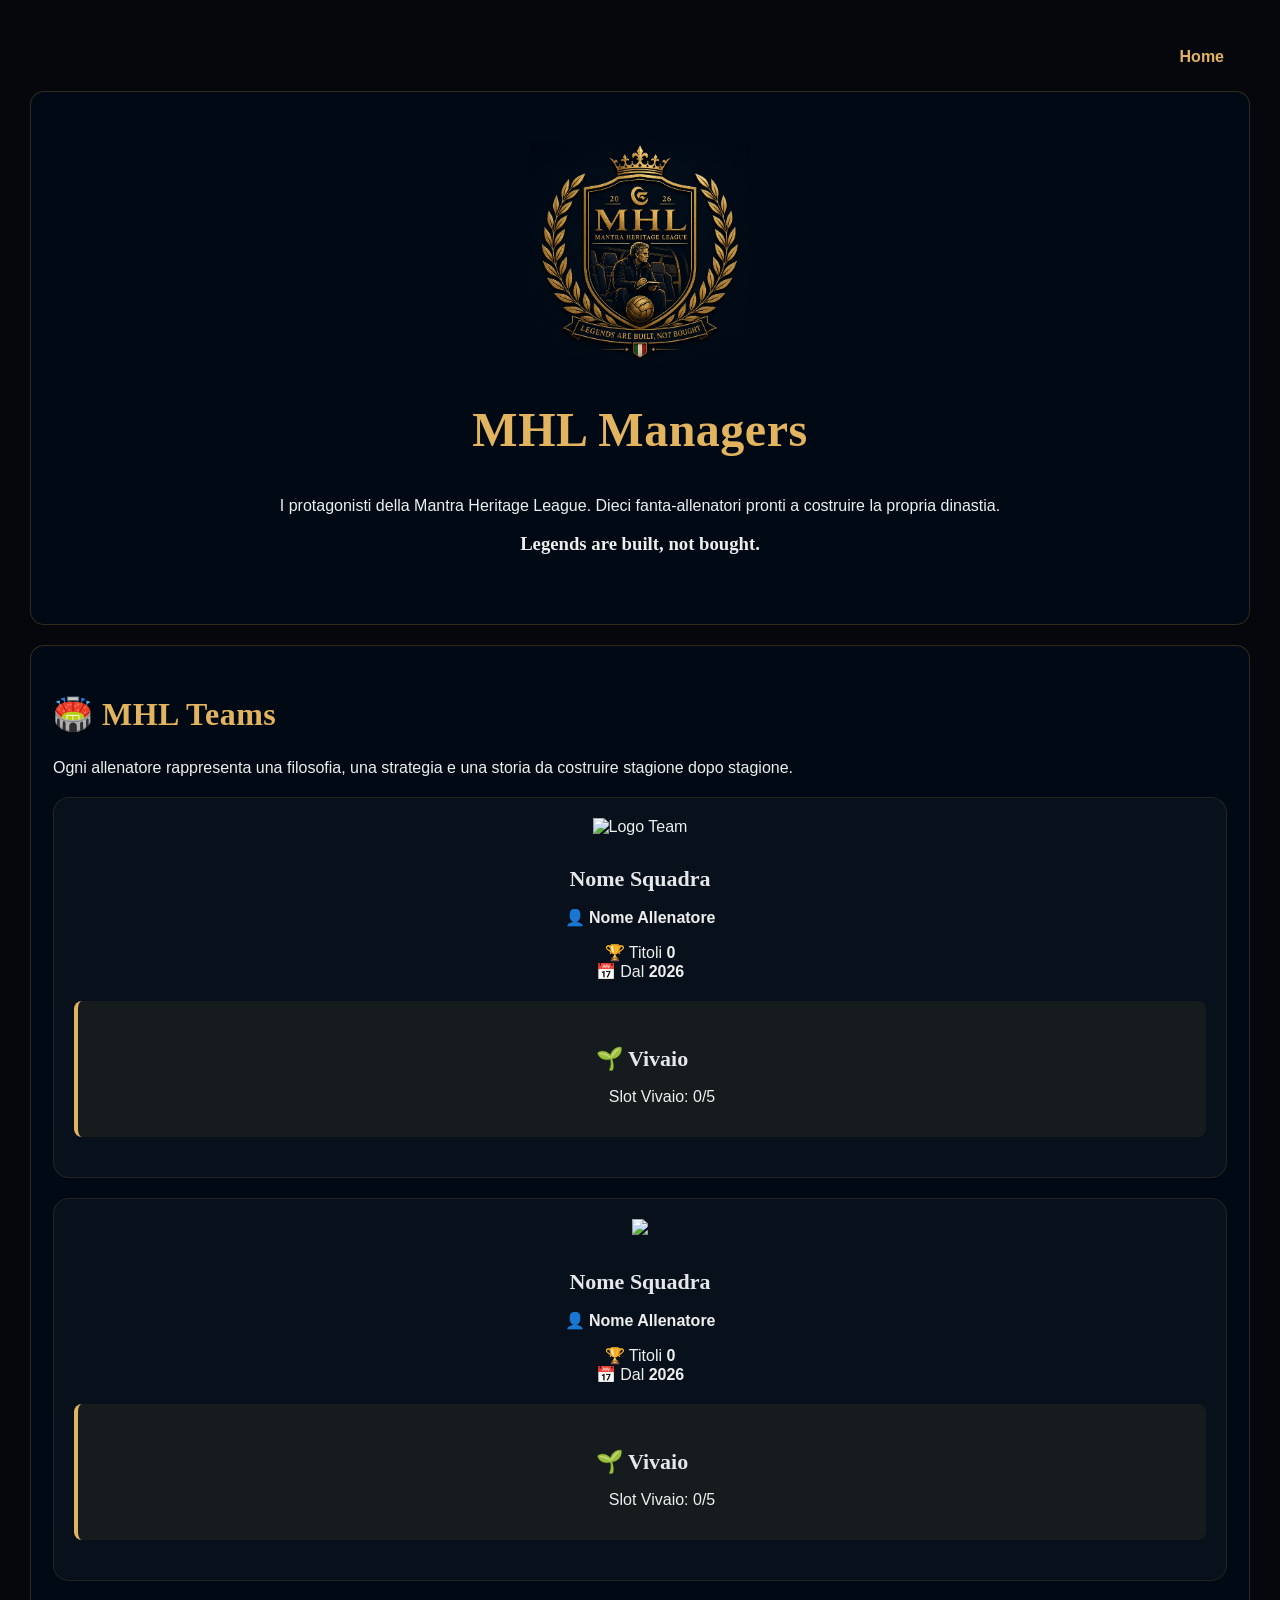
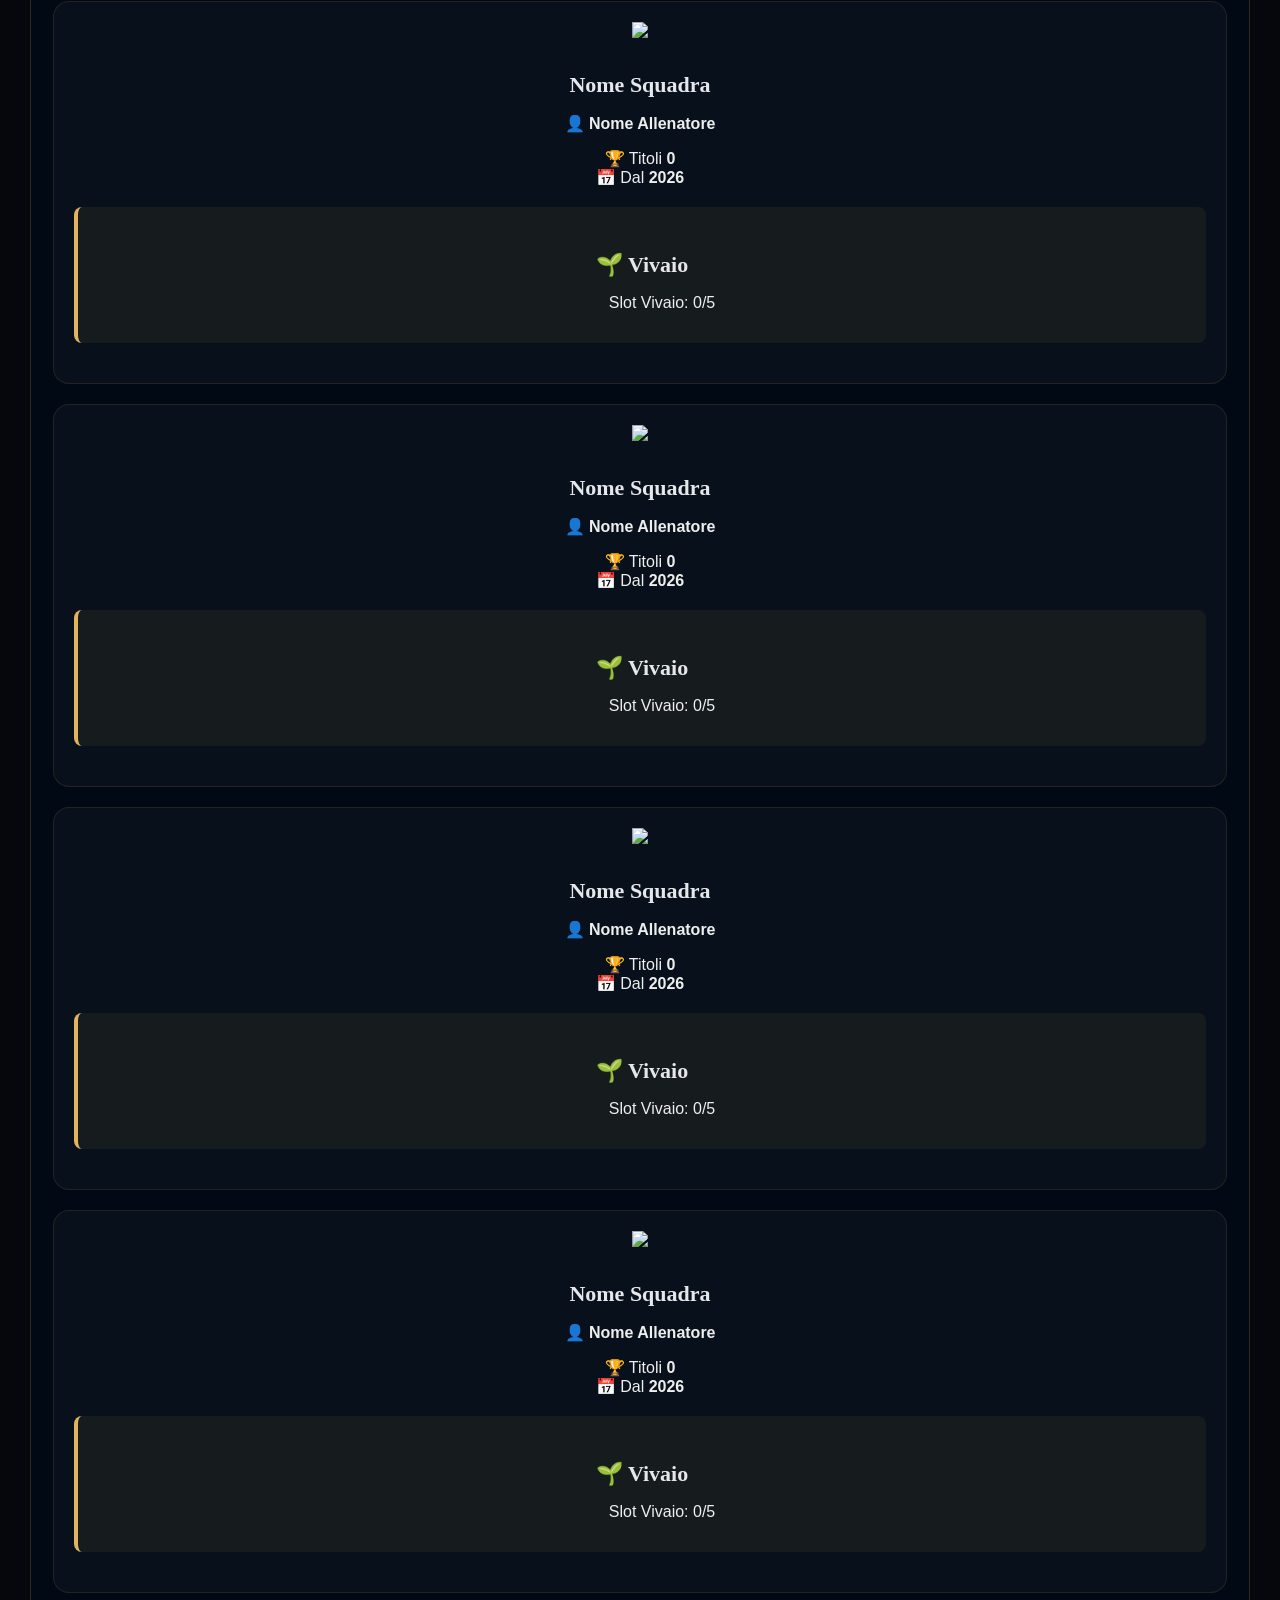
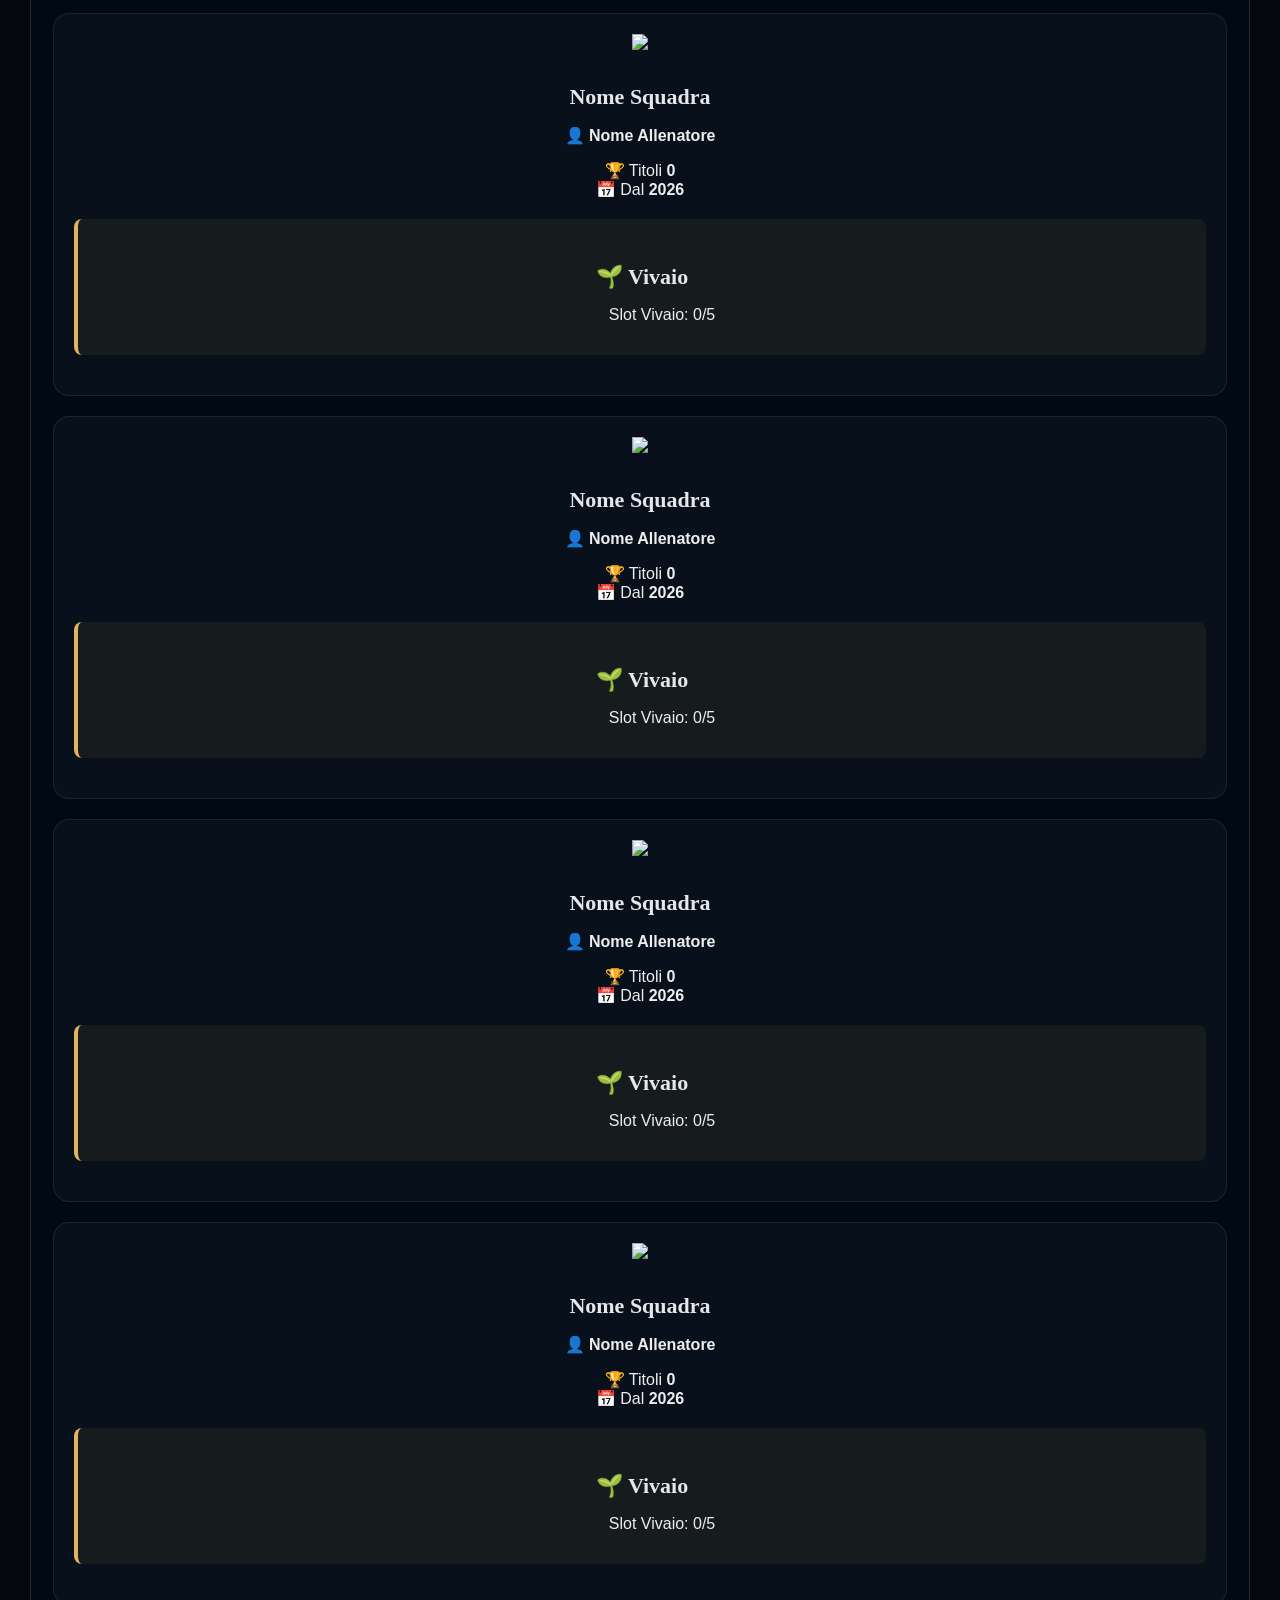
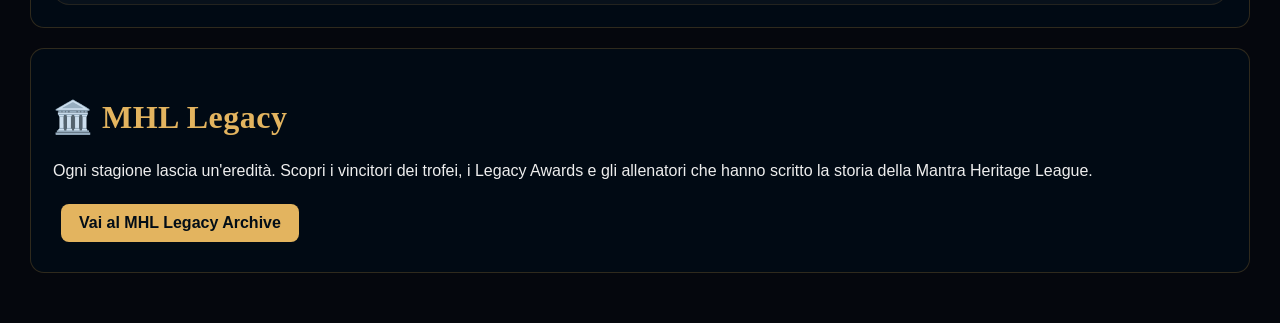
==== allenatori.html @ bc8fe1c8 "Init MHL Project" ====
<!doctype html>
<html>
<head>
    <meta charset="utf-8">
    <meta name="viewport" content="width=device-width,initial-scale=1">
    <link rel="stylesheet" href="css/style.css">
    <title>MHL - Allenatori</title>
</head>

<body>

<div class="wrap">
    <main class="main">

        <a class="btn home-btn" href="index.html">
            Home
        </a>
        <section class="hero">

            <div class="hero-logo">
                <img src="images/logo-main.png" alt="MHL Logo">
            </div>

            <h1>MHL Managers</h1>

            <p>
                I protagonisti della Mantra Heritage League.
                Dieci fanta-allenatori pronti a costruire la propria dinastia.
            </p>

            <h3>
                Legends are built, not bought.
            </h3>

        </section>



        <div class="card">

            <h2>🏟️ MHL Teams</h2>

            <p>
                Ogni allenatore rappresenta una filosofia,
                una strategia e una storia da costruire stagione dopo stagione.
            </p>


            <div class="managers-grid">



                <div class="manager-card">

                    <div class="manager-logo">
                        <img src="images/team-placeholder.png" alt="Logo Team">
                    </div>

                    <h3>Nome Squadra</h3>

                    <p>
                        👤 <strong>Nome Allenatore</strong>
                    </p>

                    <div class="manager-stats">

                        <div>
                            🏆 Titoli
                            <strong>0</strong>
                        </div>

                        <div>
                            📅 Dal
                            <strong>2026</strong>
                        </div>

                    </div>

                    <div class="vivaio-box">

                        <h3>🌱 Vivaio</h3>

                        <ul class="vivaio-list">
                            <p class="vivaio-status">
                                Slot Vivaio: 0/5
                            </p>
                        </ul>

                    </div>
                </div>


                <div class="manager-card">

                    <div class="manager-logo">
                        <img src="images/team-placeholder.png">
                    </div>

                    <h3>Nome Squadra</h3>

                    <p>
                        👤 <strong>Nome Allenatore</strong>
                    </p>

                    <div class="manager-stats">

                        <div>
                            🏆 Titoli
                            <strong>0</strong>
                        </div>

                        <div>
                            📅 Dal
                            <strong>2026</strong>
                        </div>

                    </div>

                    <div class="vivaio-box">

                        <h3>🌱 Vivaio</h3>

                        <ul class="vivaio-list">
                            <p class="vivaio-status">
                                Slot Vivaio: 0/5
                            </p>
                        </ul>

                    </div>
                </div>

                <div class="manager-card">

                    <div class="manager-logo">
                        <img src="images/team-placeholder.png">
                    </div>

                    <h3>Nome Squadra</h3>

                    <p>
                        👤 <strong>Nome Allenatore</strong>
                    </p>

                    <div class="manager-stats">

                        <div>
                            🏆 Titoli
                            <strong>0</strong>
                        </div>

                        <div>
                            📅 Dal
                            <strong>2026</strong>
                        </div>

                    </div>

                    <div class="vivaio-box">

                        <h3>🌱 Vivaio</h3>

                        <ul class="vivaio-list">
                            <p class="vivaio-status">
                                Slot Vivaio: 0/5
                            </p>
                        </ul>

                    </div>
                </div>

                <div class="manager-card">

                    <div class="manager-logo">
                        <img src="images/team-placeholder.png">
                    </div>

                    <h3>Nome Squadra</h3>

                    <p>
                        👤 <strong>Nome Allenatore</strong>
                    </p>

                    <div class="manager-stats">

                        <div>
                            🏆 Titoli
                            <strong>0</strong>
                        </div>

                        <div>
                            📅 Dal
                            <strong>2026</strong>
                        </div>

                    </div>

                    <div class="vivaio-box">

                        <h3>🌱 Vivaio</h3>

                        <ul class="vivaio-list">
                            <p class="vivaio-status">
                                Slot Vivaio: 0/5
                            </p>
                        </ul>

                    </div>
                </div>

                <div class="manager-card">

                    <div class="manager-logo">
                        <img src="images/team-placeholder.png">
                    </div>

                    <h3>Nome Squadra</h3>

                    <p>
                        👤 <strong>Nome Allenatore</strong>
                    </p>

                    <div class="manager-stats">

                        <div>
                            🏆 Titoli
                            <strong>0</strong>
                        </div>

                        <div>
                            📅 Dal
                            <strong>2026</strong>
                        </div>

                    </div>

                    <div class="vivaio-box">

                        <h3>🌱 Vivaio</h3>

                        <ul class="vivaio-list">
                            <p class="vivaio-status">
                                Slot Vivaio: 0/5
                            </p>
                        </ul>

                    </div>
                </div>

                <div class="manager-card">

                    <div class="manager-logo">
                        <img src="images/team-placeholder.png">
                    </div>

                    <h3>Nome Squadra</h3>

                    <p>
                        👤 <strong>Nome Allenatore</strong>
                    </p>

                    <div class="manager-stats">

                        <div>
                            🏆 Titoli
                            <strong>0</strong>
                        </div>

                        <div>
                            📅 Dal
                            <strong>2026</strong>
                        </div>

                    </div>

                    <div class="vivaio-box">

                        <h3>🌱 Vivaio</h3>

                        <ul class="vivaio-list">
                            <p class="vivaio-status">
                                Slot Vivaio: 0/5
                            </p>
                        </ul>

                    </div>
                </div>

                <div class="manager-card">

                    <div class="manager-logo">
                        <img src="images/team-placeholder.png">
                    </div>

                    <h3>Nome Squadra</h3>

                    <p>
                        👤 <strong>Nome Allenatore</strong>
                    </p>

                    <div class="manager-stats">

                        <div>
                            🏆 Titoli
                            <strong>0</strong>
                        </div>

                        <div>
                            📅 Dal
                            <strong>2026</strong>
                        </div>

                    </div>

                    <div class="vivaio-box">

                        <h3>🌱 Vivaio</h3>

                        <ul class="vivaio-list">
                            <p class="vivaio-status">
                                Slot Vivaio: 0/5
                            </p>
                        </ul>

                    </div>
                </div>

                <div class="manager-card">

                    <div class="manager-logo">
                        <img src="images/team-placeholder.png">
                    </div>

                    <h3>Nome Squadra</h3>

                    <p>
                        👤 <strong>Nome Allenatore</strong>
                    </p>

                    <div class="manager-stats">

                        <div>
                            🏆 Titoli
                            <strong>0</strong>
                        </div>

                        <div>
                            📅 Dal
                            <strong>2026</strong>
                        </div>

                    </div>

                    <div class="vivaio-box">

                        <h3>🌱 Vivaio</h3>

                        <ul class="vivaio-list">
                            <p class="vivaio-status">
                                Slot Vivaio: 0/5
                            </p>
                        </ul>

                    </div>
                </div>

                <div class="manager-card">

                    <div class="manager-logo">
                        <img src="images/team-placeholder.png">
                    </div>

                    <h3>Nome Squadra</h3>

                    <p>
                        👤 <strong>Nome Allenatore</strong>
                    </p>

                    <div class="manager-stats">

                        <div>
                            🏆 Titoli
                            <strong>0</strong>
                        </div>

                        <div>
                            📅 Dal
                            <strong>2026</strong>
                        </div>

                    </div>

                    <div class="vivaio-box">

                        <h3>🌱 Vivaio</h3>

                        <ul class="vivaio-list">
                            <p class="vivaio-status">
                                Slot Vivaio: 0/5
                            </p>
                        </ul>

                    </div>
                </div>

                <div class="manager-card">

                    <div class="manager-logo">
                        <img src="images/team-placeholder.png">
                    </div>

                    <h3>Nome Squadra</h3>

                    <p>
                        👤 <strong>Nome Allenatore</strong>
                    </p>

                    <div class="manager-stats">

                        <div>
                            🏆 Titoli
                            <strong>0</strong>
                        </div>

                        <div>
                            📅 Dal
                            <strong>2026</strong>
                        </div>

                    </div>

                    <div class="vivaio-box">

                        <h3>🌱 Vivaio</h3>

                        <ul class="vivaio-list">
                            <p class="vivaio-status">
                                Slot Vivaio: 0/5
                            </p>
                        </ul>

                    </div>

                </div>



            </div>

        </div>




        <div class="card legacy-link-card">

            <h2>🏛️ MHL Legacy</h2>

            <p>
                Ogni stagione lascia un'eredità.
                Scopri i vincitori dei trofei, i Legacy Awards e gli allenatori
                che hanno scritto la storia della Mantra Heritage League.
            </p>

            <a class="btn" href="mhl-legacy-archive.html">
                Vai al MHL Legacy Archive
            </a>

        </div>



    </main>

</div>

</body>
</html>
---- css/style.css ----
:root {

    --mhl-bg: #05070d;

    --mhl-card: #010a14;

    --mhl-card-light: #071624;

    --mhl-gold: #e3b45f;

    --mhl-gold-light: #d4af37;

    --mhl-text: #eeeeee;

    --mhl-muted: #bdbdbd;

    --mhl-border: rgba(184,136,57,0.25);

}


/* ============================= */
/* BASE */
/* ============================= */


body {

    margin:0;

    background:var(--mhl-bg);

    color:var(--mhl-text);

    font-family:'Inter', Arial, sans-serif;

}



h1,
h2 {

    font-family:'Playfair Display', serif;

    color:var(--mhl-gold);

    letter-spacing:.5px;

}


h1 {

    font-size:3rem;

}


h2 {

    font-size:2rem;

}


h3 {

    font-family:'Playfair Display', serif;

}



a {

    color:inherit;

}

.claim {

    font-family:'Playfair Display', serif;

    font-style:italic;

    color:var(--mhl-gold);

    letter-spacing:1px;

}


/* ============================= */
/* HEADER / LOGO */
/* ============================= */


header {

    padding:20px;

    background:var(--mhl-card);

    border-bottom:3px solid var(--mhl-gold);

    display:flex;

    justify-content:center;

}



.logo img {

    width:220px;

    height:220px;

    object-fit:contain;

}



/* ============================= */
/* LAYOUT */
/* ============================= */


.wrap {

    display:flex;

}



.main {

    flex:1;

    padding:30px;

}



/* ============================= */
/* CARD */
/* ============================= */


.card {

    background:var(--mhl-card);

    border:1px solid var(--mhl-border);

    border-radius:14px;

    padding:22px;

    margin-bottom:20px;

}



.card h3 {

    margin-top:30px;

    margin-bottom:15px;

    color:#e5e7eb;

    font-size:22px;

}



/* ============================= */
/* HERO */
/* ============================= */


.hero {

    padding:50px 20px;

    text-align:center;

    background: var(--mhl-card);

    border-radius:14px;

    margin-bottom:20px;

    border:1px solid var(--mhl-border);

}



.hero-logo {

    display:flex;

    justify-content:center;

    margin-bottom:20px;

}



.hero-logo img {

    width:220px;

    height:220px;

    object-fit:contain;

}



/* ============================= */
/* BOTTONI */
/* ============================= */


.btn {

    display:inline-block;

    margin:8px;

    padding:10px 18px;

    background:var(--mhl-gold);

    color:#020d17;

    text-decoration:none;

    border-radius:8px;

    font-weight:bold;

}



.btn:hover {

    opacity:.85;

}



/* ============================= */
/* MINI BUTTON */
/* ============================= */


.mini-btn {

    display:inline-block;

    margin-top:10px;

    padding:6px 12px;

    border-radius:8px;

    font-size:13px;

    text-decoration:none;

    font-weight:bold;

    background:rgba(184,136,57,.15);

    color:var(--mhl-gold);

    border:1px solid rgba(184,136,57,.4);

}



.mini-btn:hover {

    background:rgba(184,136,57,.3);

}



/* ============================= */
/* FORMAT GRID */
/* ============================= */


.format-grid {

    display:grid;

    grid-template-columns:
    repeat(auto-fit,minmax(230px,1fr));

    gap:15px;

}



.format-item {

    display:flex;

    align-items:center;

    gap:15px;

    padding:15px;

    background:rgba(255,255,255,.03);

    border-radius:12px;

    border:1px solid rgba(184,136,57,.15);

}



.format-icon {

    font-size:32px;

    width:45px;

    text-align:center;

}



.format-item h3 {

    margin:0 0 5px;

    font-size:15px;

}



.format-item p {

    margin:0;

    font-weight:bold;

}



.format-item.legacy {

    grid-column:span 2;

    background:rgba(184,136,57,.08);

    border-color:rgba(184,136,57,.4);

}



@media(max-width:600px){

    .format-item.legacy{

        grid-column:span 1;

    }

}



/* ============================= */
/* TABLE */
/* ============================= */


.table {

    width:100%;

    border-collapse:collapse;

    margin-top:20px;

}



.table th {

    background:var(--mhl-gold);

    color:#020d17;

    padding:14px;

}



.table td {

    padding:14px;

    border-bottom:1px solid #23313d;

    text-align:center;

}



.table tr:hover {

    background:#071624;

}



/* ============================= */
/* BADGE */
/* ============================= */


.badge-new {

    background:var(--mhl-gold);

    color:#020d17;

    font-size:.75rem;

    font-weight:bold;

    padding:5px 12px;

    border-radius:20px;

    letter-spacing:1px;

}



.feature-card {

    position:relative;

}



.feature-card .badge-new {

    position:absolute;

    top:15px;

    right:15px;

}



/* ============================= */
/* LEGACY / AWARDS */
/* ============================= */


.award-card,
.manager-card,
.history-card {

    background:rgba(255,255,255,.03);

    border-radius:16px;

    padding:20px;

    text-align:center;

    border:1px solid rgba(184,136,57,.15);

    margin-top: 20px;

}



.award-credit {

    margin-top:15px;

    padding:10px;

    border-radius:10px;

    font-weight:bold;

    background:rgba(184,136,57,.15);

    color:var(--mhl-gold);

}



/* ============================= */
/* REGOLE */
/* ============================= */


.reg-links {

    display:flex;

    flex-direction:column;

    gap:10px;

    margin-bottom:25px;

}



.reg-links a {

    color:#e0e0e0;

    text-decoration:none;

    font-weight:600;

}



.reg-links a:hover {

    color:var(--mhl-gold);

}



/* Sottosezioni */


.sub-links {

    margin-left:25px;

    padding-left:15px;

    border-left:2px solid var(--mhl-gold);

    display:flex;

    flex-direction:column;

    gap:8px;

}



.sub-links a {

    color:var(--mhl-muted);

    font-size:.95rem;

}



/* ============================= */
/* BOX EVIDENZA */
/* ============================= */


.rule-highlight,
.fund-box,
.vivaio-box {

    background:rgba(184,136,57,.08);

    border-left:4px solid var(--mhl-gold);

    padding:15px;

    border-radius:8px;

    margin:20px 0;

}



/* ============================= */
/* MENU VAI ALLA SEZIONE */
/* ============================= */


.section-selector {

    position:sticky;

    top:0;

    z-index:1000;

    width:100%;

    padding:15px 0;

    margin-bottom:20px;

}



.section-selector select {

    width:100%;

    height:48px;

    padding:0 45px 0 18px;

    border-radius:14px;

    border:1px solid rgba(184,136,57,.5);

    background:linear-gradient(
            135deg,
            #020d17,
            #071624
    );

    color:var(--mhl-gold);

    font-size:1rem;

    font-weight:700;

    appearance:none;

    cursor:pointer;

}



.section-selector::after {

    position:absolute;

    right:18px;

    top:50%;

    transform:translateY(-50%);

    color:var(--mhl-gold);

    font-size:1.3rem;

    pointer-events:none;

}



.section-selector select:focus {

    outline:none;

    border-color:var(--mhl-gold);

    box-shadow:0 0 10px rgba(184,136,57,.25);

}



.section-selector option {

    background:#020d17;

    color:white;

}



/* ============================= */
/* MOBILE */
/* ============================= */


@media(max-width:600px){


    .main {

        padding:15px;

    }


    .logo img {

        width:160px;

        height:160px;

    }


}

.home-btn {
    display:flex;
    justify-content:flex-end;
    margin-bottom:15px;
    background: none;
    color:var(--mhl-gold);
}
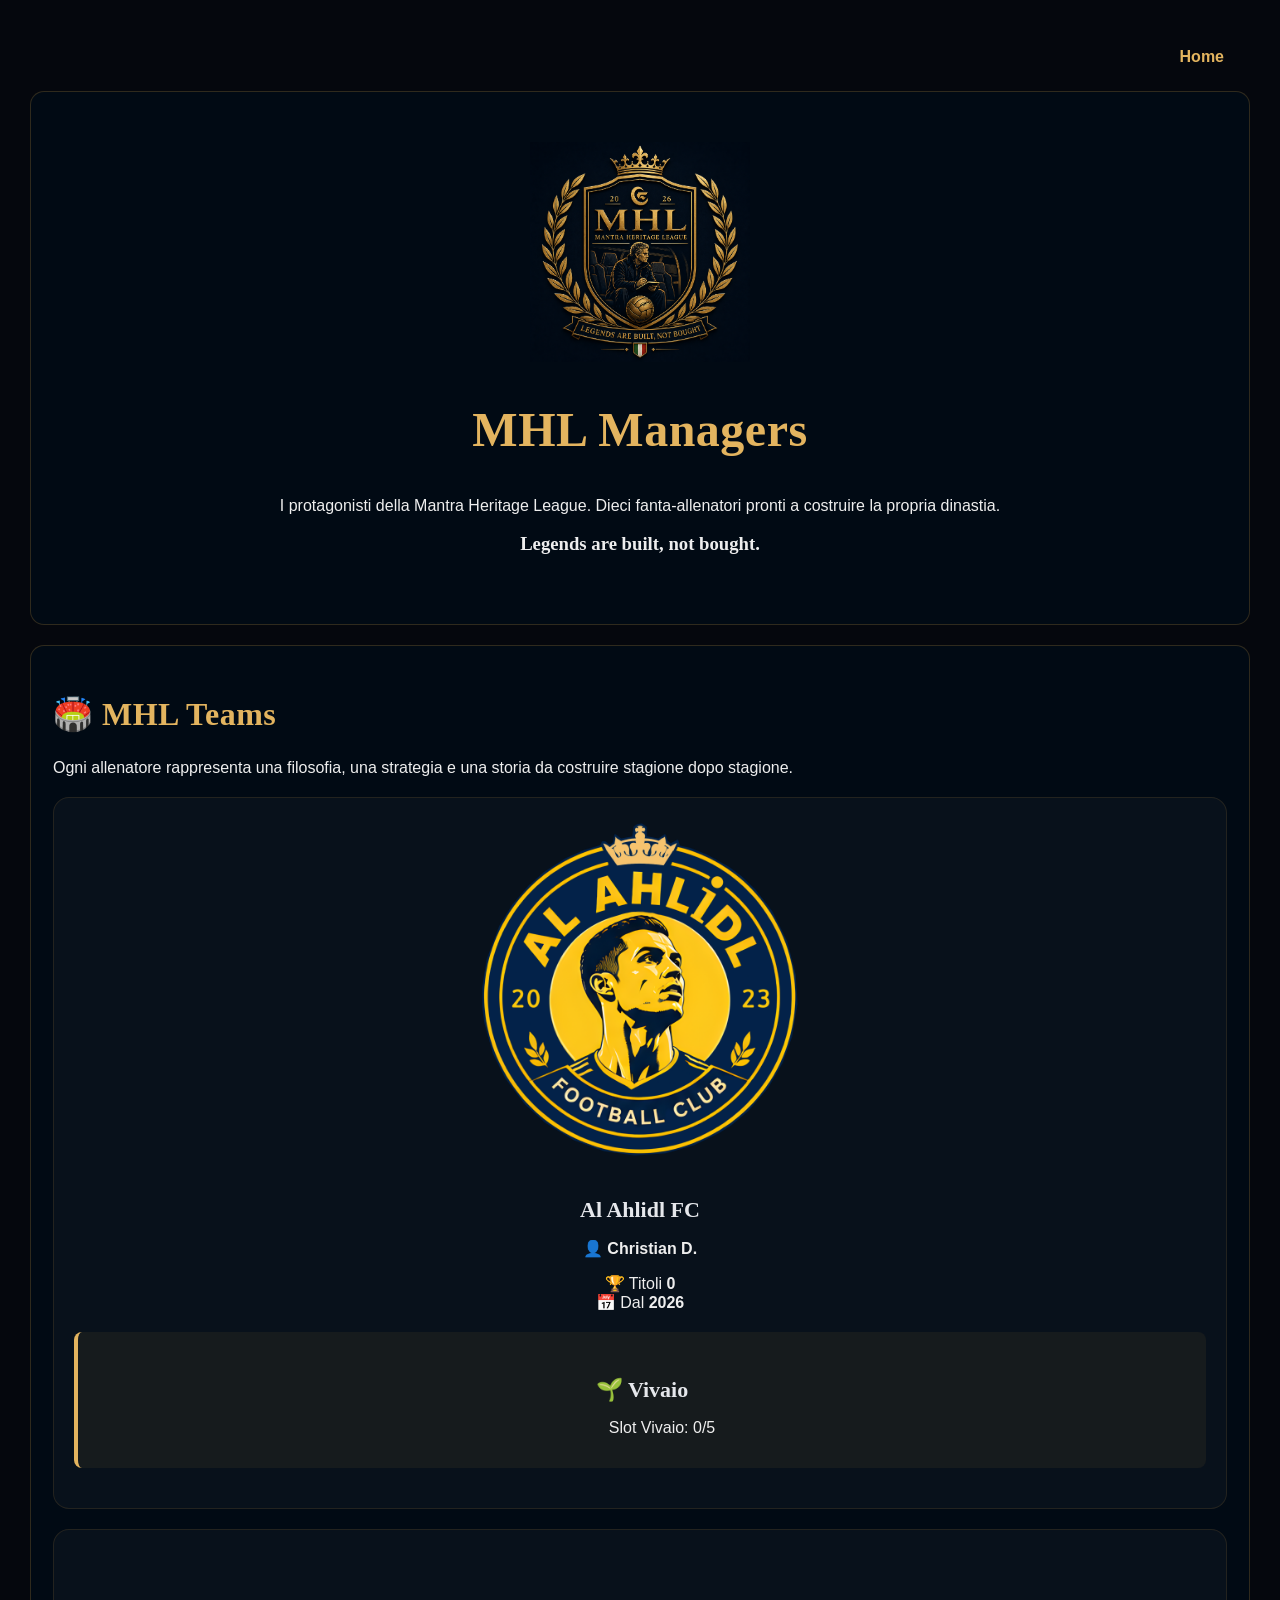
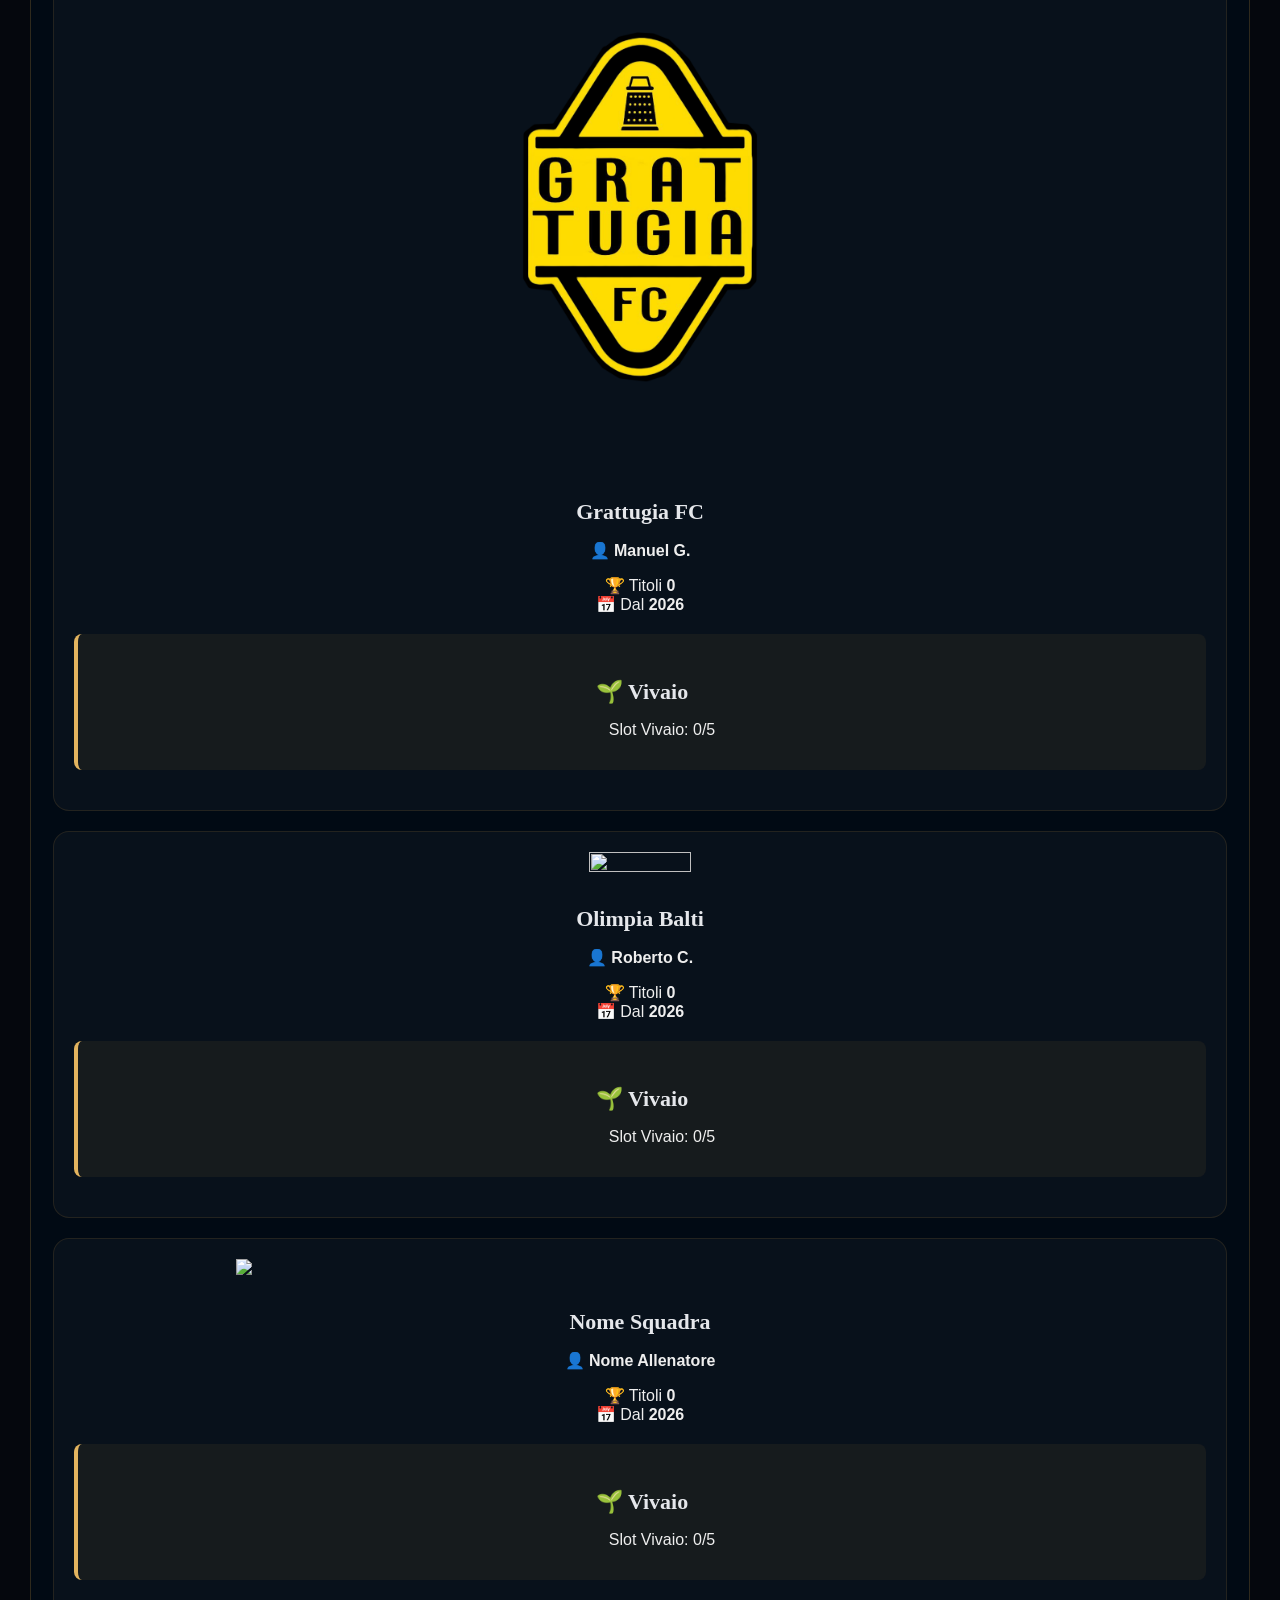
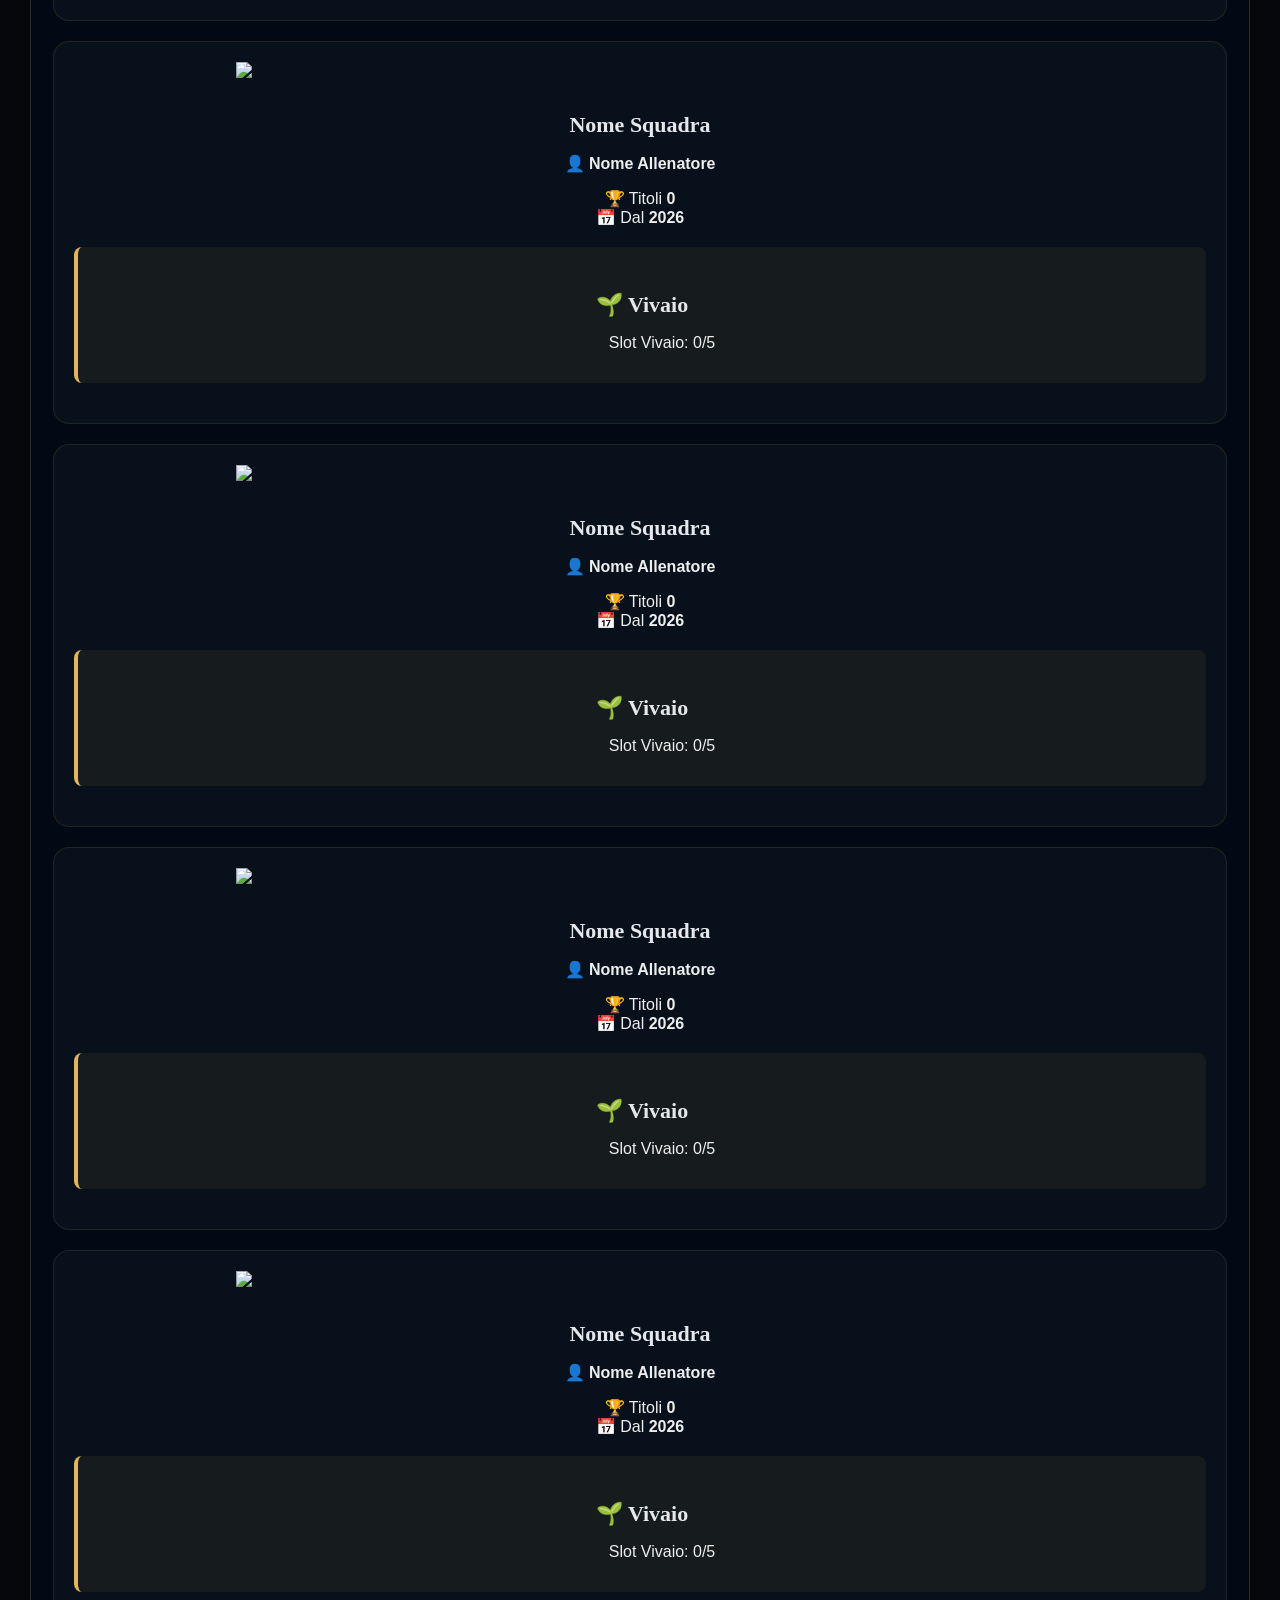
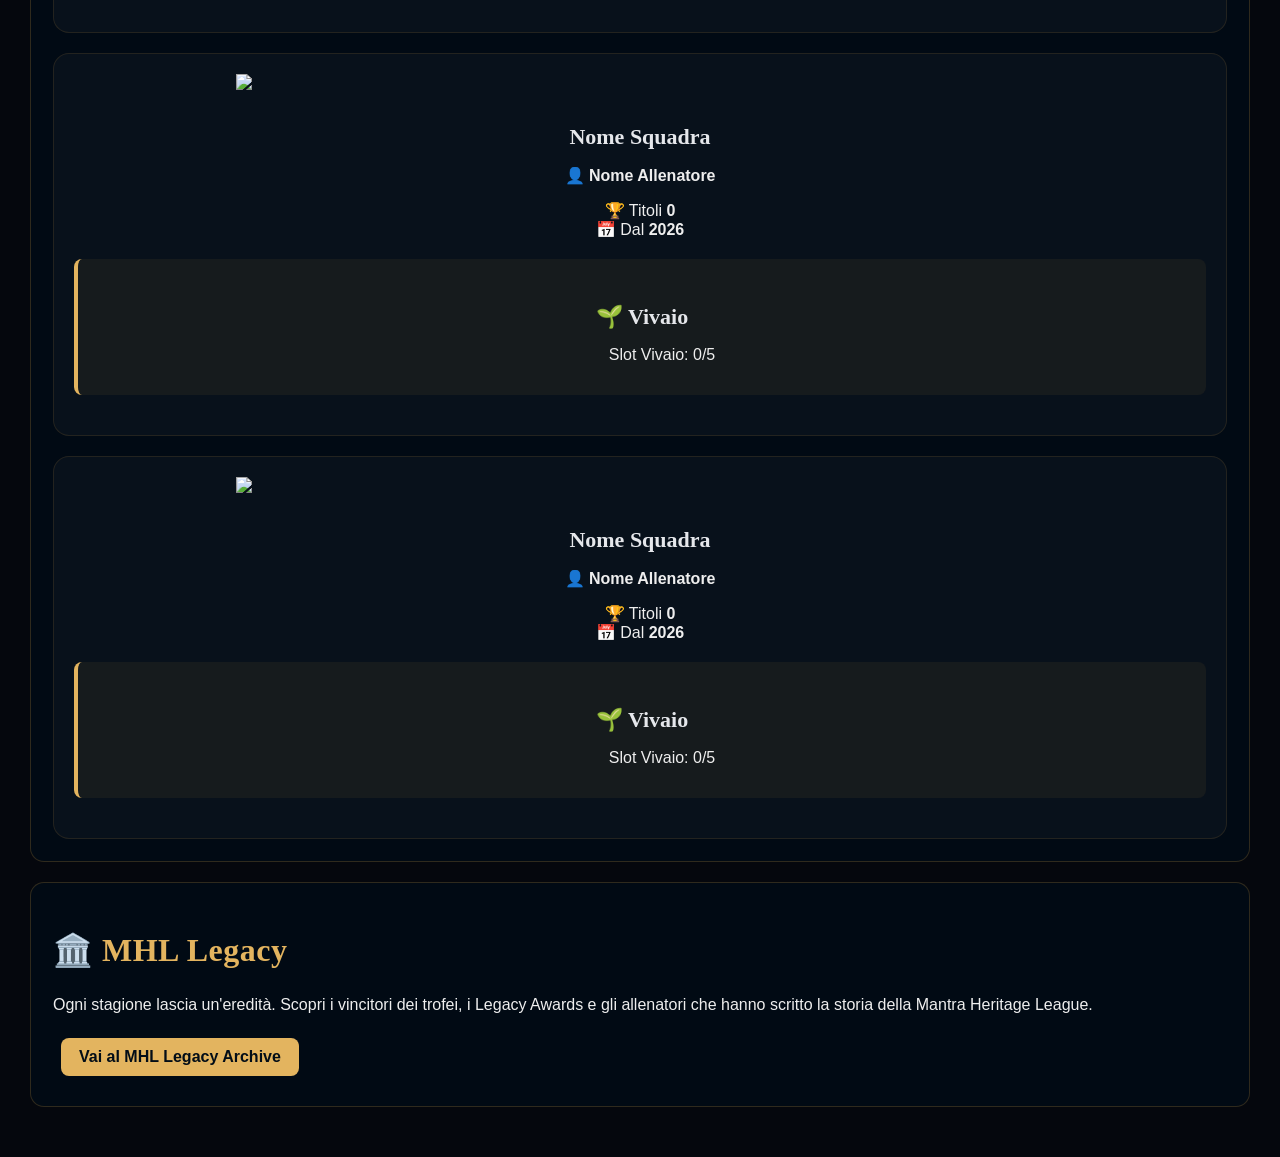
==== commit d5a3e01b: "Regolamento updated" ====
--- a/allenatori.html
+++ b/allenatori.html
@@ -52,93 +52,93 @@
 
                 <div class="manager-card">
 
-                    <div class="manager-logo">
-                        <img src="images/team-placeholder.png" alt="Logo Team">
-                    </div>
-
-                    <h3>Nome Squadra</h3>
-
-                    <p>
-                        👤 <strong>Nome Allenatore</strong>
-                    </p>
-
-                    <div class="manager-stats">
-
-                        <div>
-                            🏆 Titoli
-                            <strong>0</strong>
-                        </div>
-
-                        <div>
-                            📅 Dal
-                            <strong>2026</strong>
-                        </div>
-
-                    </div>
-
-                    <div class="vivaio-box">
-
-                        <h3>🌱 Vivaio</h3>
-
-                        <ul class="vivaio-list">
-                            <p class="vivaio-status">
-                                Slot Vivaio: 0/5
-                            </p>
-                        </ul>
-
-                    </div>
-                </div>
-
-
-                <div class="manager-card">
-
-                    <div class="manager-logo">
-                        <img src="images/team-placeholder.png">
-                    </div>
-
-                    <h3>Nome Squadra</h3>
-
-                    <p>
-                        👤 <strong>Nome Allenatore</strong>
-                    </p>
-
-                    <div class="manager-stats">
-
-                        <div>
-                            🏆 Titoli
-                            <strong>0</strong>
-                        </div>
-
-                        <div>
-                            📅 Dal
-                            <strong>2026</strong>
-                        </div>
-
-                    </div>
-
-                    <div class="vivaio-box">
-
-                        <h3>🌱 Vivaio</h3>
-
-                        <ul class="vivaio-list">
-                            <p class="vivaio-status">
-                                Slot Vivaio: 0/5
-                            </p>
-                        </ul>
-
-                    </div>
-                </div>
-
-                <div class="manager-card">
-
-                    <div class="manager-logo">
-                        <img src="images/team-placeholder.png">
-                    </div>
-
-                    <h3>Nome Squadra</h3>
-
-                    <p>
-                        👤 <strong>Nome Allenatore</strong>
+                    <div >
+                        <img class="manager-logo" src="images/al-ahlidl.png" alt="Logo Team">
+                    </div>
+
+                    <h3>Al Ahlidl FC</h3>
+
+                    <p>
+                        👤 <strong>Christian D.</strong>
+                    </p>
+
+                    <div class="manager-stats">
+
+                        <div>
+                            🏆 Titoli
+                            <strong>0</strong>
+                        </div>
+
+                        <div>
+                            📅 Dal
+                            <strong>2026</strong>
+                        </div>
+
+                    </div>
+
+                    <div class="vivaio-box">
+
+                        <h3>🌱 Vivaio</h3>
+
+                        <ul class="vivaio-list">
+                            <p class="vivaio-status">
+                                Slot Vivaio: 0/5
+                            </p>
+                        </ul>
+
+                    </div>
+                </div>
+
+
+                <div class="manager-card">
+
+                    <div>
+                        <img class="manager-logo" src="images/grattugia.png">
+                    </div>
+
+                    <h3>Grattugia FC</h3>
+
+                    <p>
+                        👤 <strong>Manuel G.</strong>
+                    </p>
+
+                    <div class="manager-stats">
+
+                        <div>
+                            🏆 Titoli
+                            <strong>0</strong>
+                        </div>
+
+                        <div>
+                            📅 Dal
+                            <strong>2026</strong>
+                        </div>
+
+                    </div>
+
+                    <div class="vivaio-box">
+
+                        <h3>🌱 Vivaio</h3>
+
+                        <ul class="vivaio-list">
+                            <p class="vivaio-status">
+                                Slot Vivaio: 0/5
+                            </p>
+                        </ul>
+
+                    </div>
+                </div>
+
+                <div class="manager-card">
+
+                    <div>
+                        <img class="manager-logo" src="images/team-placeholder.png">
+                    </div>
+
+                    <h3>Olimpia Balti</h3>
+
+                    <p>
+                        👤 <strong>Roberto C.</strong>
                     </p>
 
                     <div class="manager-stats">
--- a/css/style.css
+++ b/css/style.css
@@ -514,6 +514,15 @@
 
 }
 
+.manager-logo {
+    width: 30%;
+    height: 30%;
+}
+
+.award-logo {
+    width: 40%;
+    height: 40%;
+}
 
 
 .award-credit {
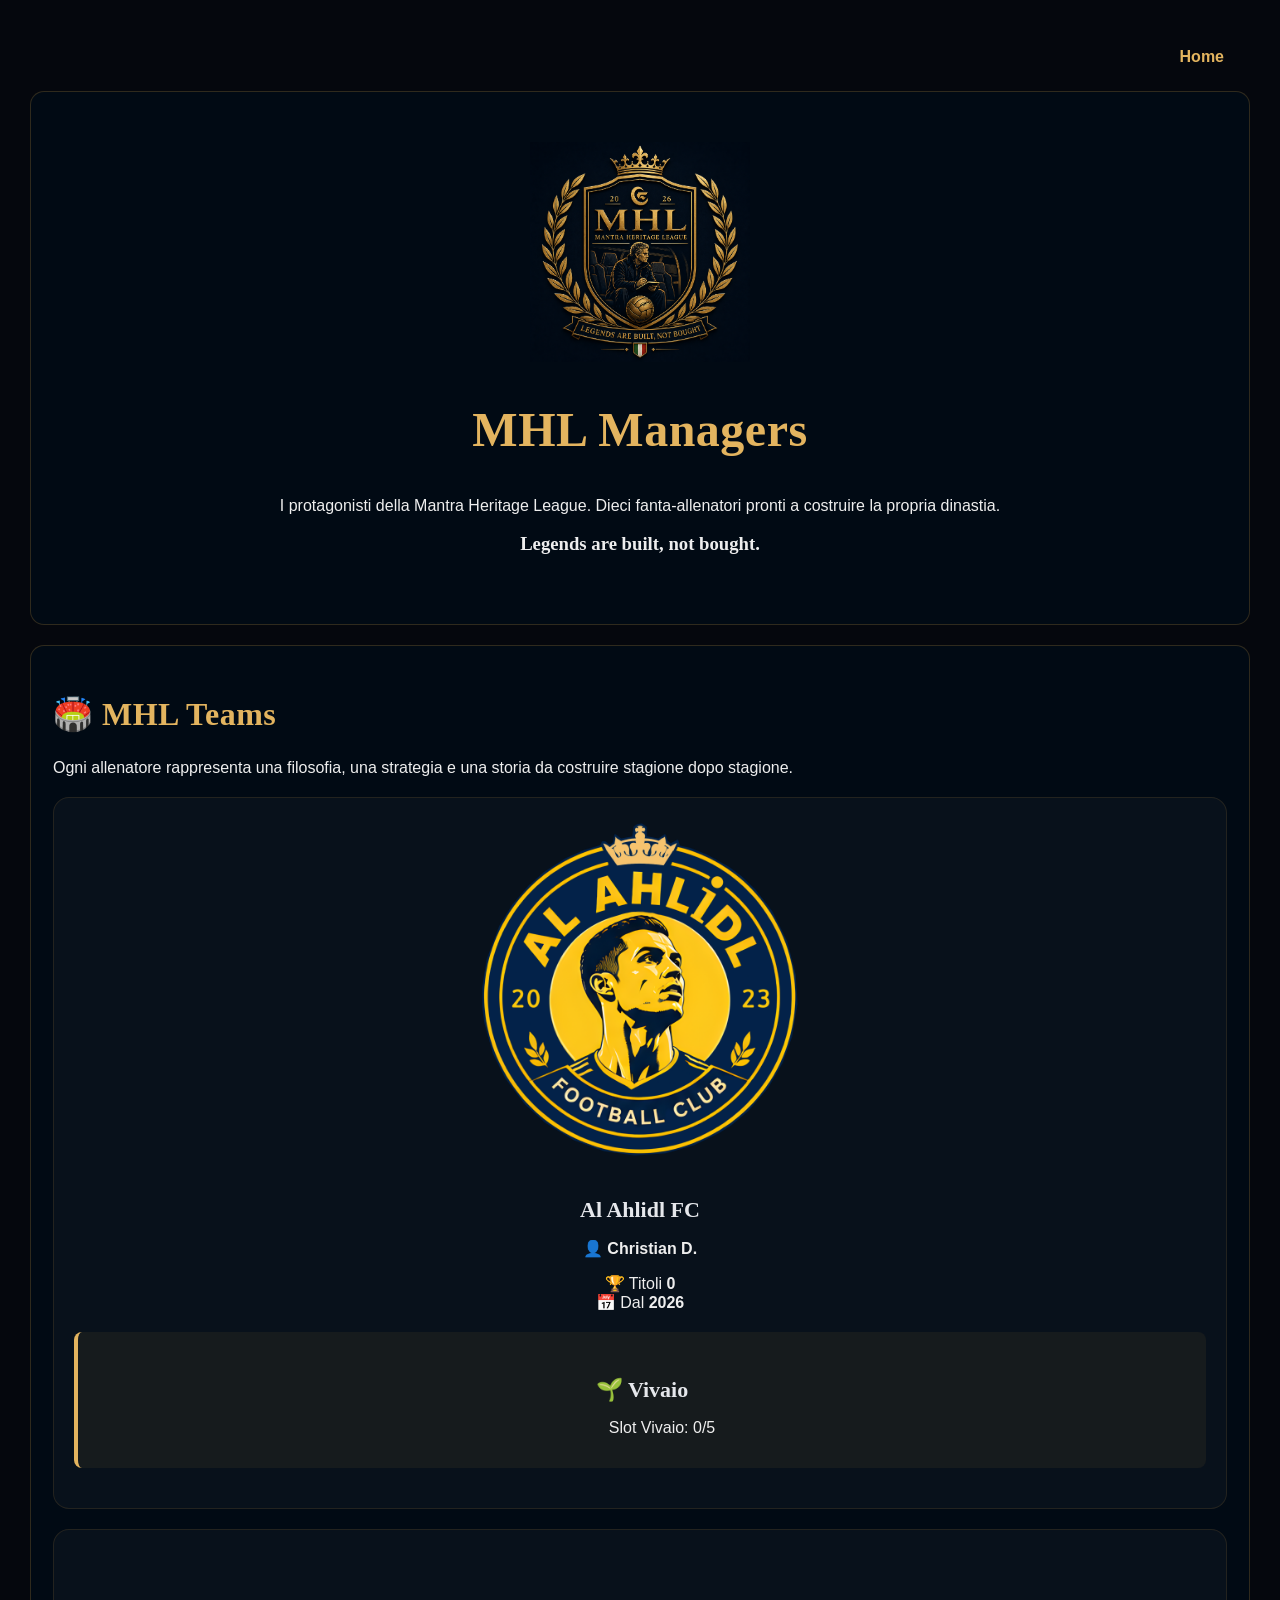
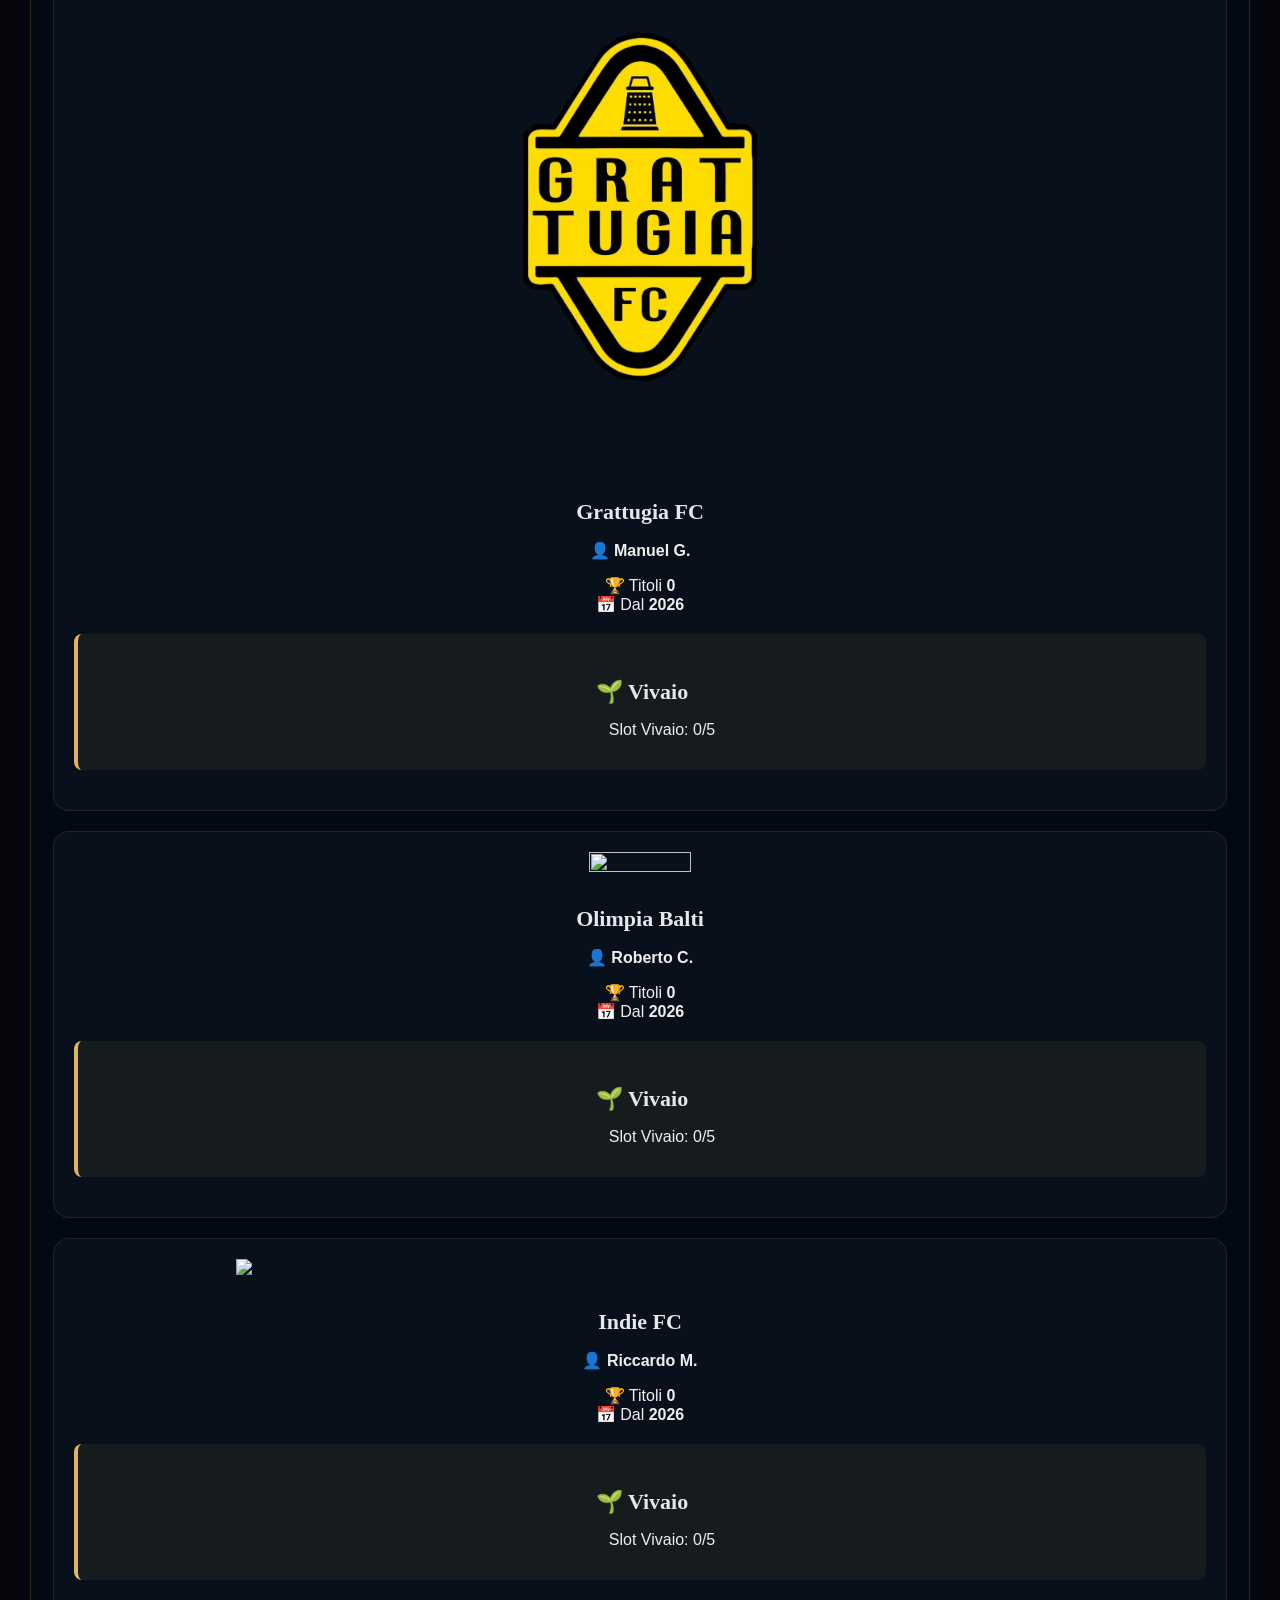
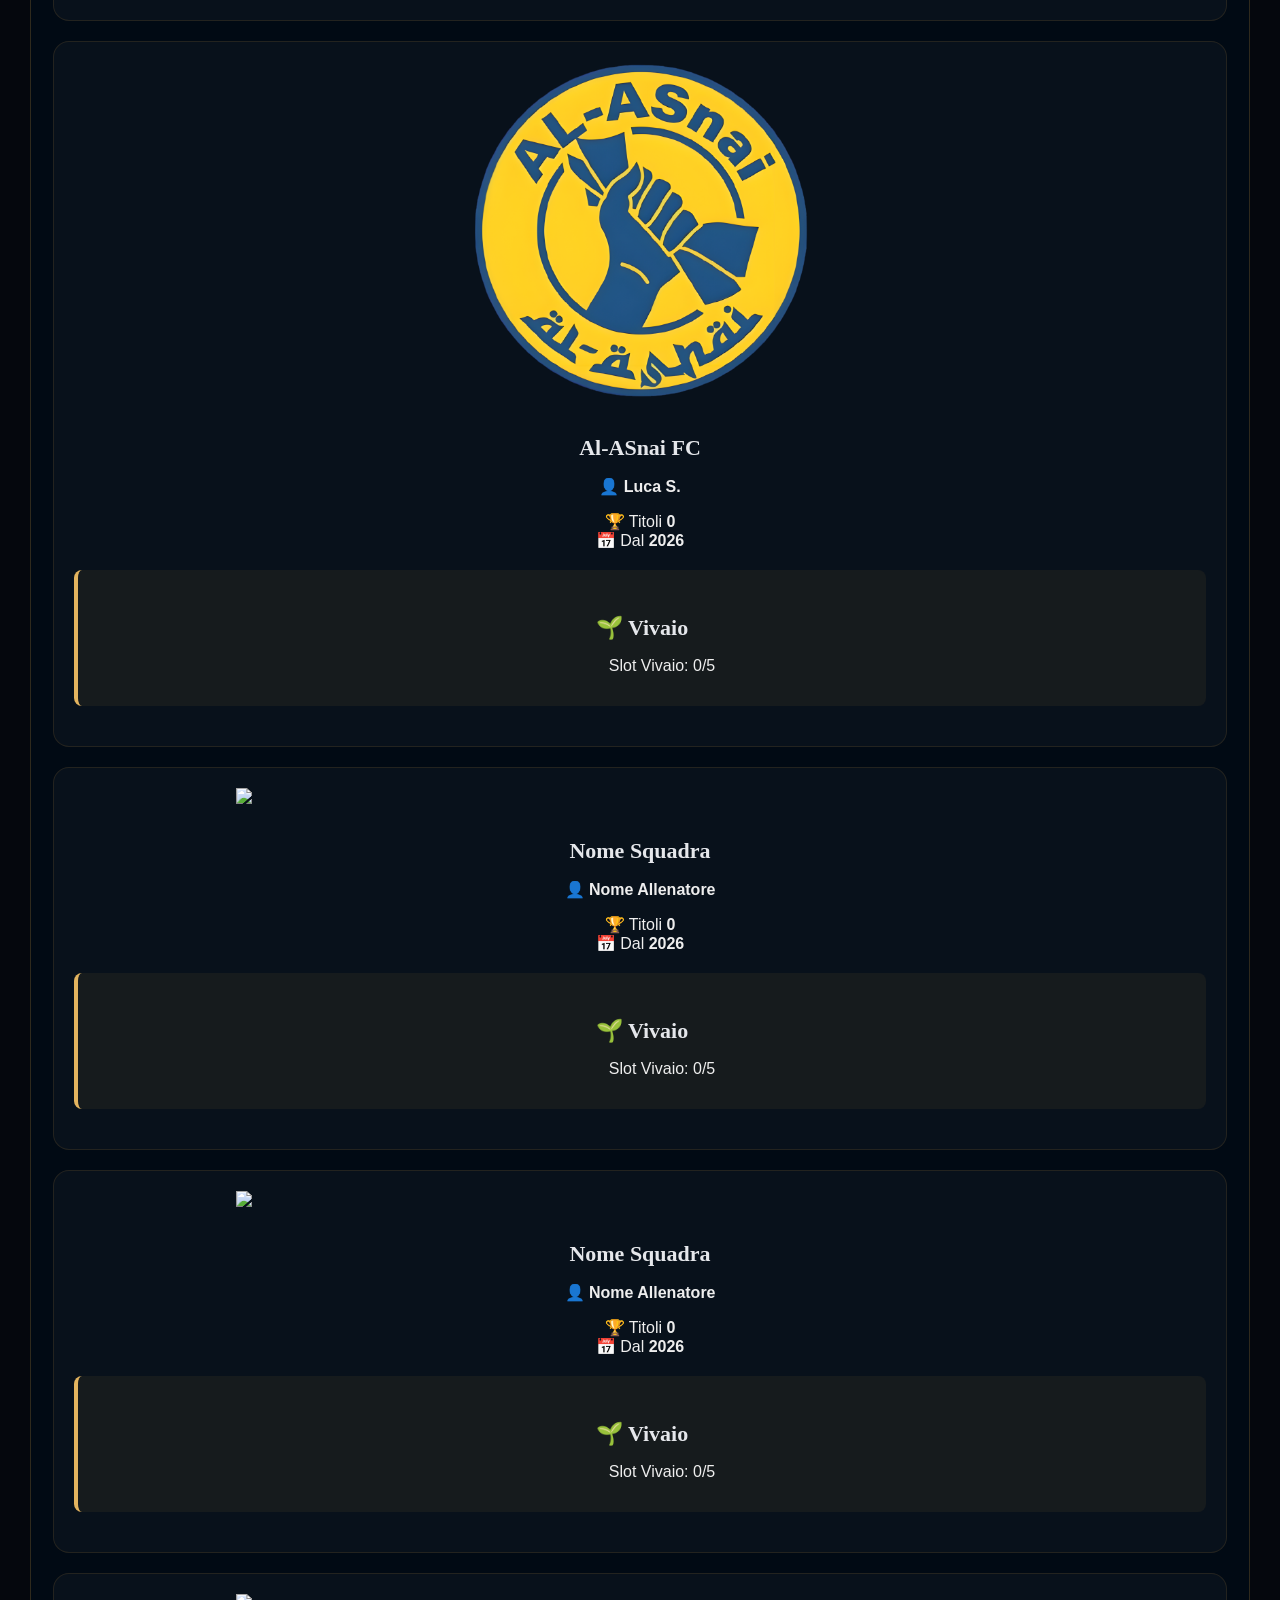
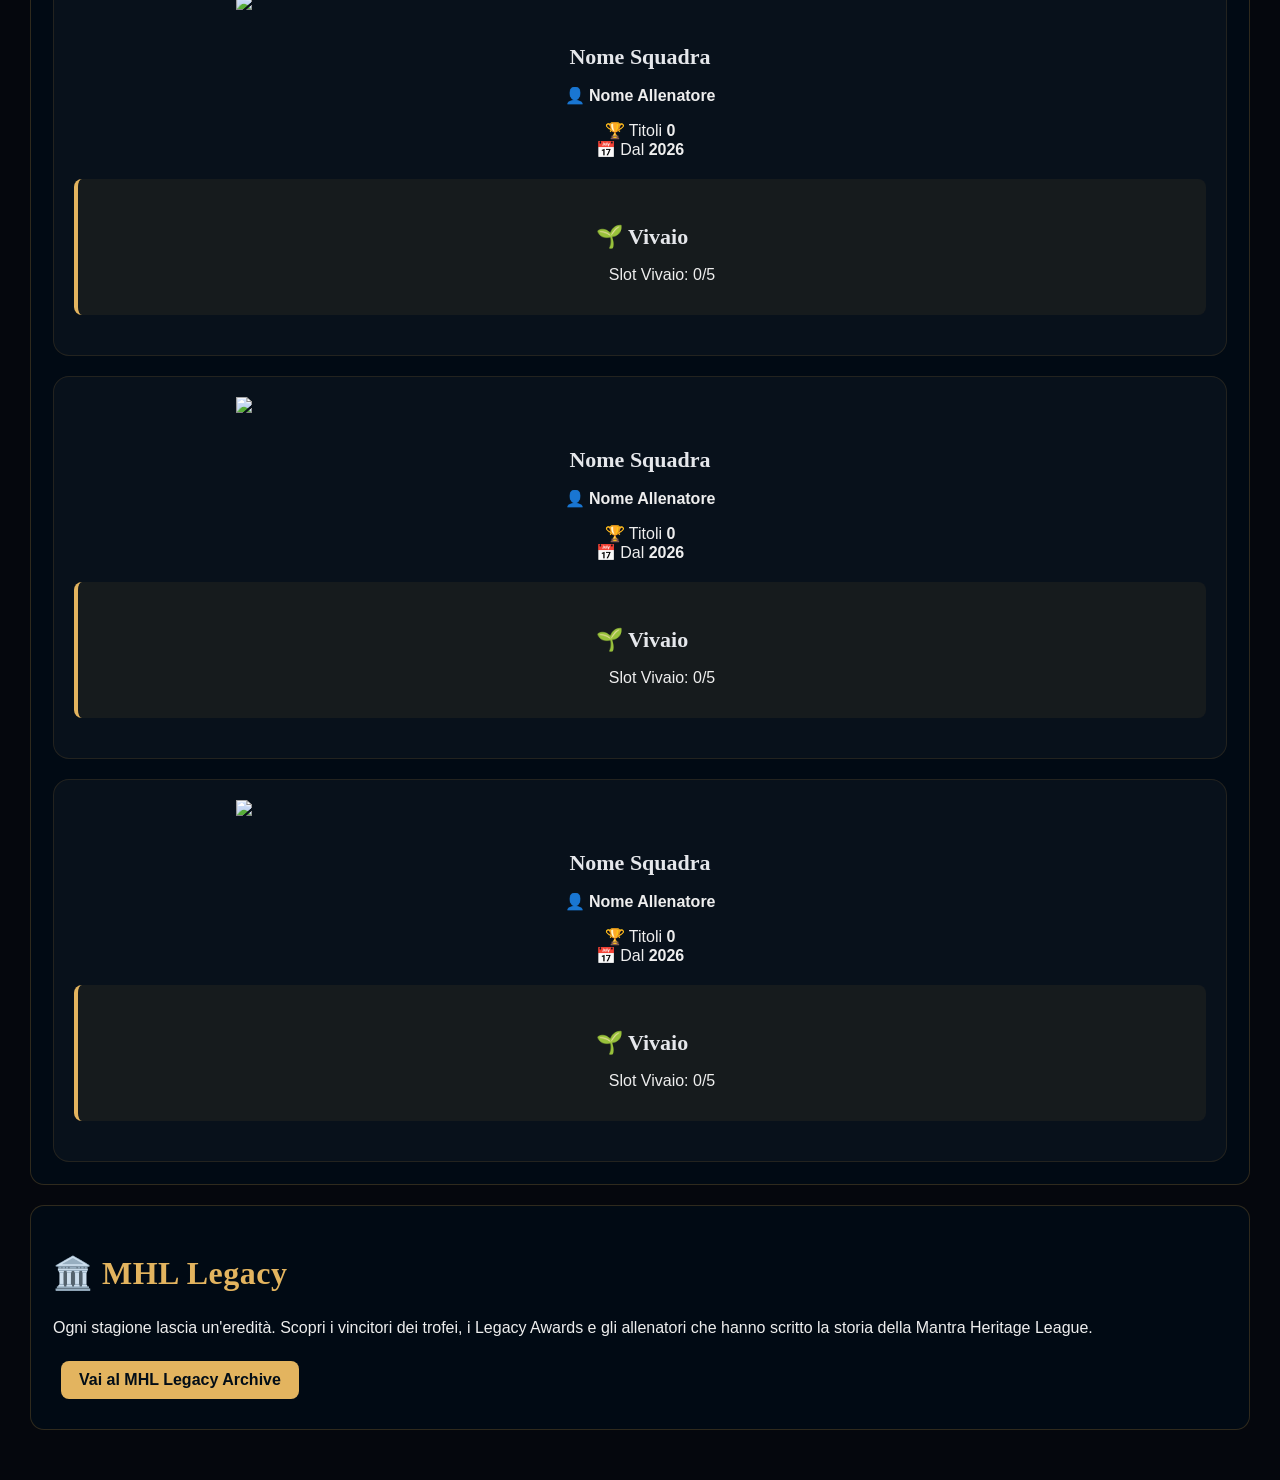
==== commit 59c1d773: "Update regolamento 15/08 3" ====
--- a/allenatori.html
+++ b/allenatori.html
@@ -174,49 +174,49 @@
                         <img src="images/team-placeholder.png">
                     </div>
 
-                    <h3>Nome Squadra</h3>
-
-                    <p>
-                        👤 <strong>Nome Allenatore</strong>
-                    </p>
-
-                    <div class="manager-stats">
-
-                        <div>
-                            🏆 Titoli
-                            <strong>0</strong>
-                        </div>
-
-                        <div>
-                            📅 Dal
-                            <strong>2026</strong>
-                        </div>
-
-                    </div>
-
-                    <div class="vivaio-box">
-
-                        <h3>🌱 Vivaio</h3>
-
-                        <ul class="vivaio-list">
-                            <p class="vivaio-status">
-                                Slot Vivaio: 0/5
-                            </p>
-                        </ul>
-
-                    </div>
-                </div>
-
-                <div class="manager-card">
-
-                    <div class="manager-logo">
-                        <img src="images/team-placeholder.png">
-                    </div>
-
-                    <h3>Nome Squadra</h3>
-
-                    <p>
-                        👤 <strong>Nome Allenatore</strong>
+                    <h3>Indie FC</h3>
+
+                    <p>
+                        👤 <strong>Riccardo M.</strong>
+                    </p>
+
+                    <div class="manager-stats">
+
+                        <div>
+                            🏆 Titoli
+                            <strong>0</strong>
+                        </div>
+
+                        <div>
+                            📅 Dal
+                            <strong>2026</strong>
+                        </div>
+
+                    </div>
+
+                    <div class="vivaio-box">
+
+                        <h3>🌱 Vivaio</h3>
+
+                        <ul class="vivaio-list">
+                            <p class="vivaio-status">
+                                Slot Vivaio: 0/5
+                            </p>
+                        </ul>
+
+                    </div>
+                </div>
+
+                <div class="manager-card">
+
+                    <div>
+                        <img class="manager-logo" src="images/al-a-snai.png">
+                    </div>
+
+                    <h3>Al-ASnai FC</h3>
+
+                    <p>
+                        👤 <strong>Luca S.</strong>
                     </p>
 
                     <div class="manager-stats">
--- a/css/style.css
+++ b/css/style.css
@@ -765,4 +765,74 @@
     margin-bottom:15px;
     background: none;
     color:var(--mhl-gold);
+}
+
+.excluded-players {
+    margin-top: 2.5rem;
+    padding: 1.5rem;
+    border: 1px solid rgba(180, 145, 70, 0.35);
+    border-radius: 16px;
+    background: linear-gradient(
+            135deg,
+            rgba(20, 27, 48, 0.96),
+            rgba(12, 17, 31, 0.96)
+    );
+    box-shadow: 0 10px 30px rgba(0, 0, 0, 0.18);
+}
+
+.excluded-players h3 {
+    margin: 0 0 0.6rem;
+    color: #d4af37;
+    font-size: 1.25rem;
+}
+
+.excluded-players-intro {
+    margin: 0 0 1.25rem;
+    opacity: 0.85;
+}
+
+.excluded-teams {
+    display: grid;
+    grid-template-columns: repeat(auto-fit, minmax(220px, 1fr));
+    gap: 0.75rem;
+    margin: 0;
+    padding: 0;
+    list-style: none;
+}
+
+.excluded-team {
+    display: flex;
+    flex-direction: column;
+    gap: 0.35rem;
+    padding: 0.85rem 1rem;
+    border-radius: 12px;
+    background: rgba(255, 255, 255, 0.055);
+    border: 1px solid rgba(255, 255, 255, 0.08);
+    transition: transform 0.2s ease, border-color 0.2s ease;
+}
+
+.excluded-team:hover {
+    transform: translateY(-2px);
+    border-color: rgba(212, 175, 55, 0.5);
+}
+
+.excluded-team-name {
+    font-weight: 700;
+    color: #d4af37;
+    text-transform: uppercase;
+    letter-spacing: 0.04em;
+    font-size: 0.82rem;
+}
+
+.excluded-team-players {
+    line-height: 1.5;
+    font-size: 0.95rem;
+}
+
+.excluded-note {
+    margin-top: 1rem;
+    padding-top: 1rem;
+    border-top: 1px solid rgba(255, 255, 255, 0.08);
+    font-size: 0.85rem;
+    opacity: 0.7;
 }
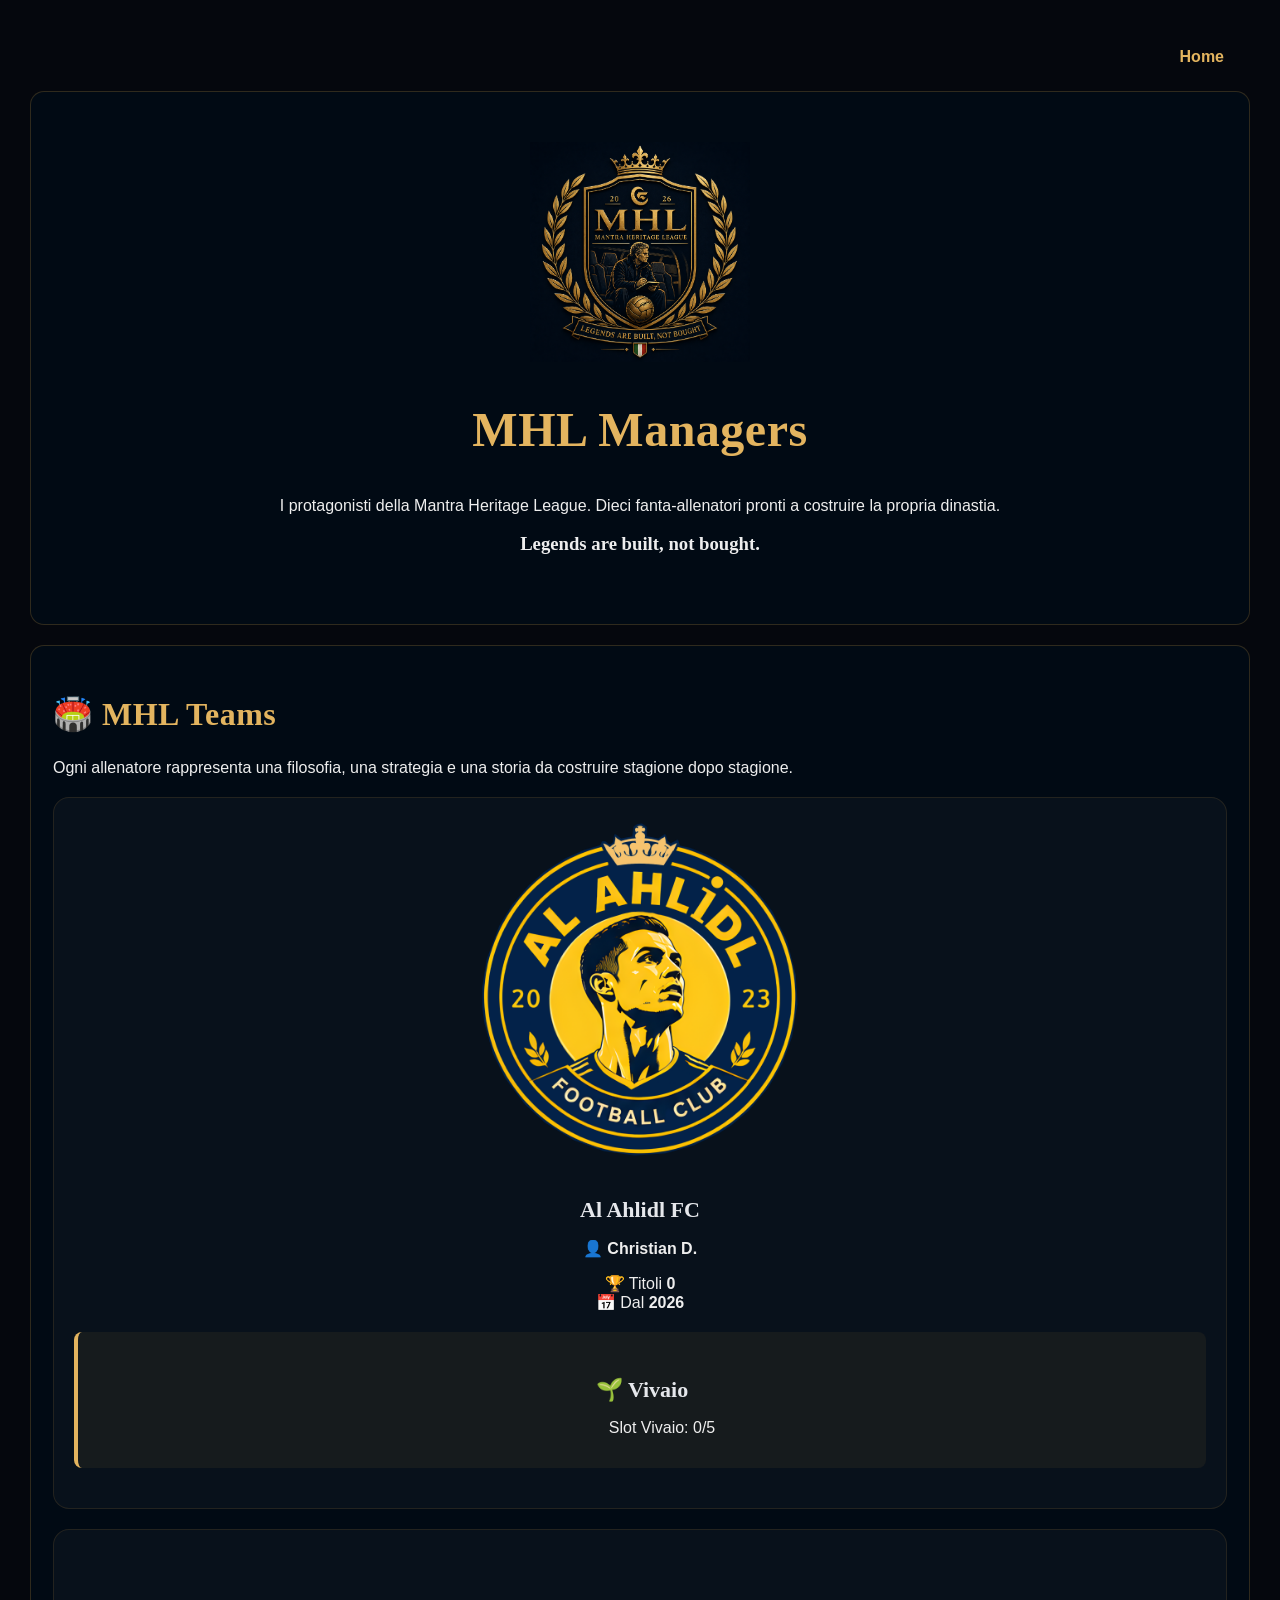
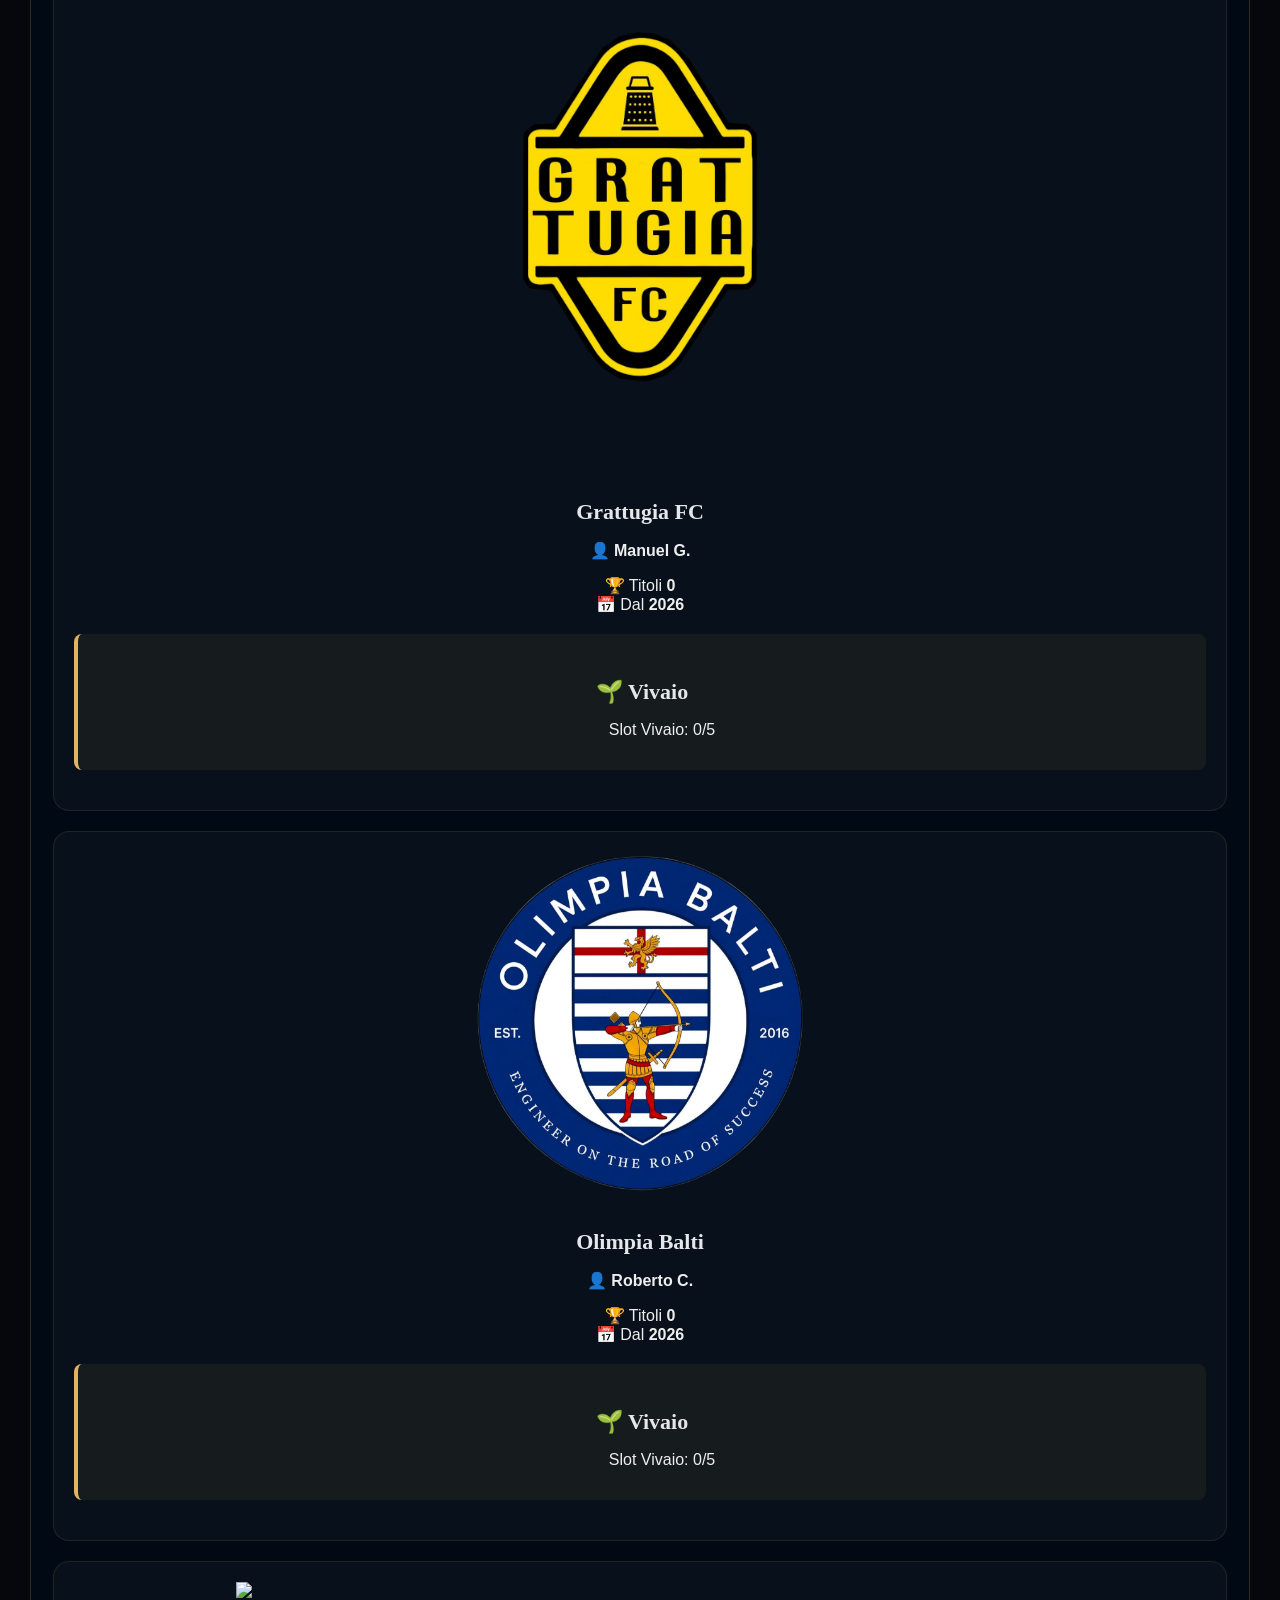
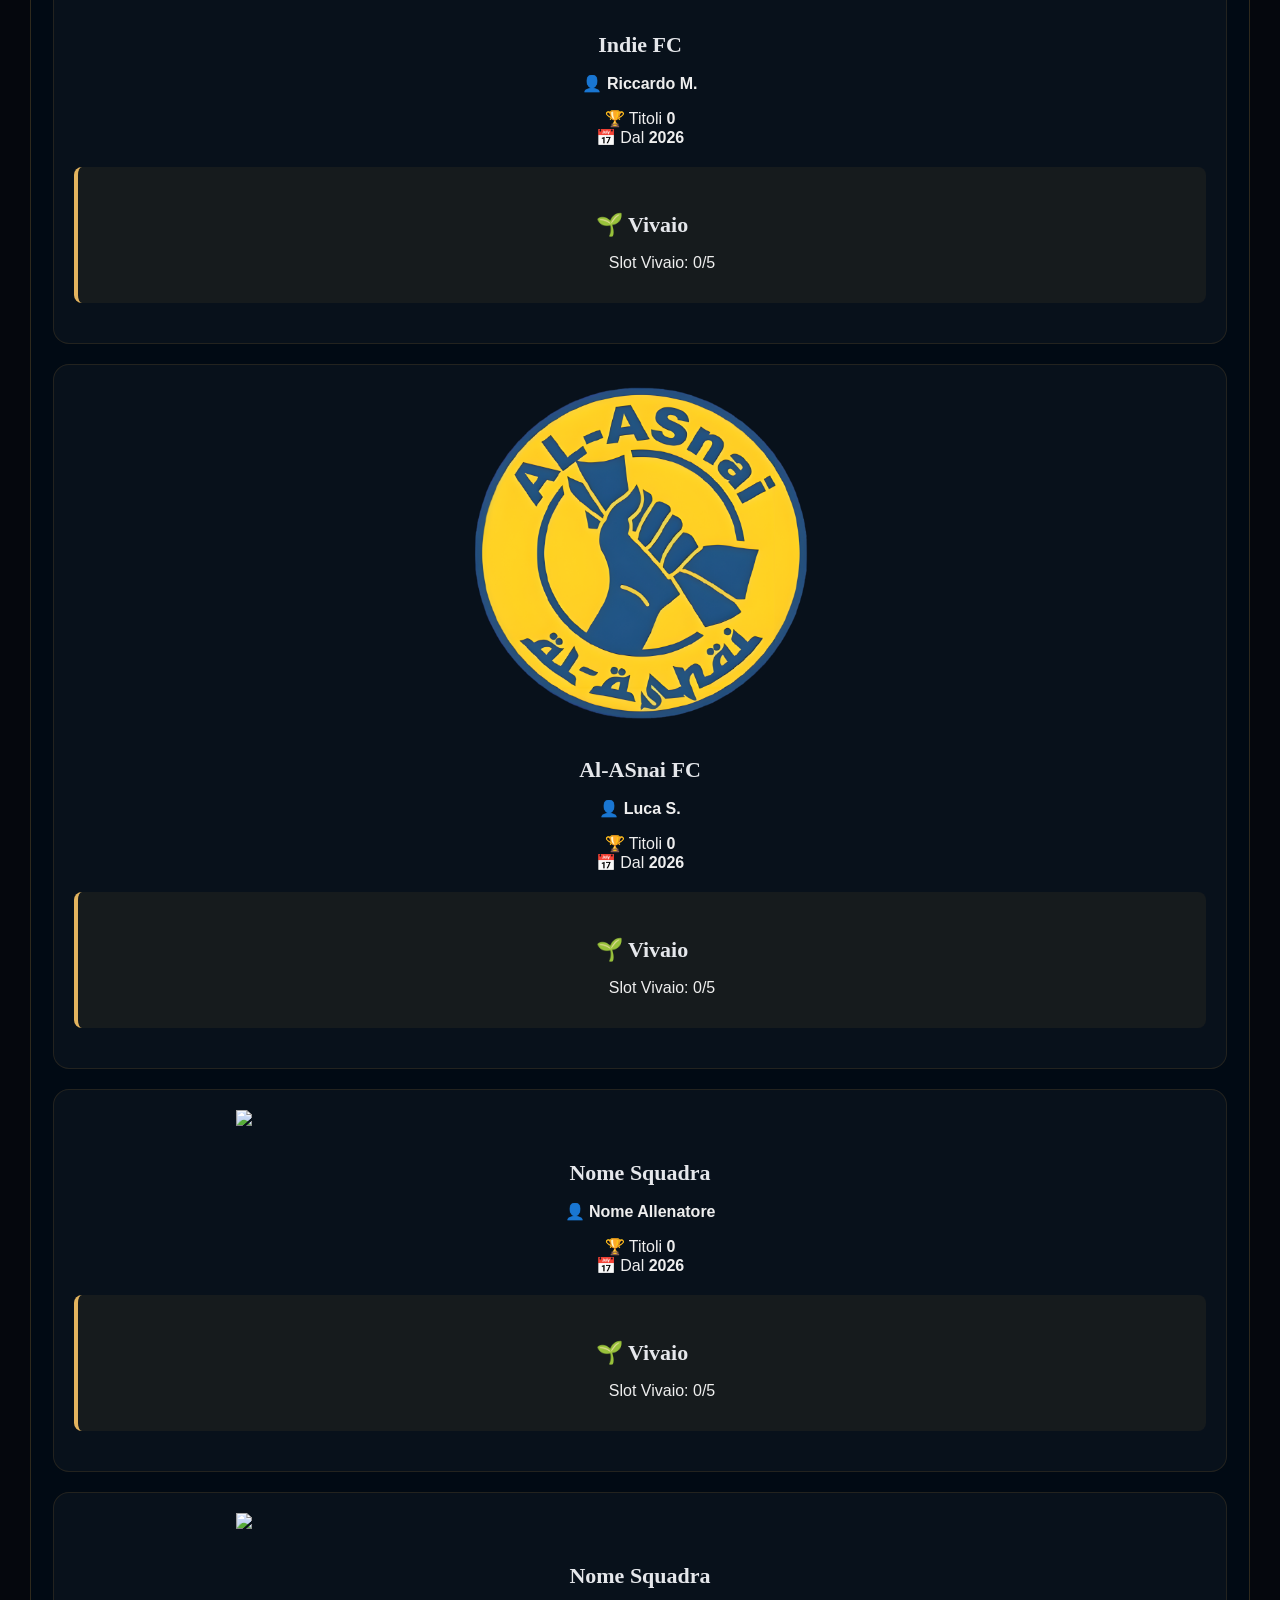
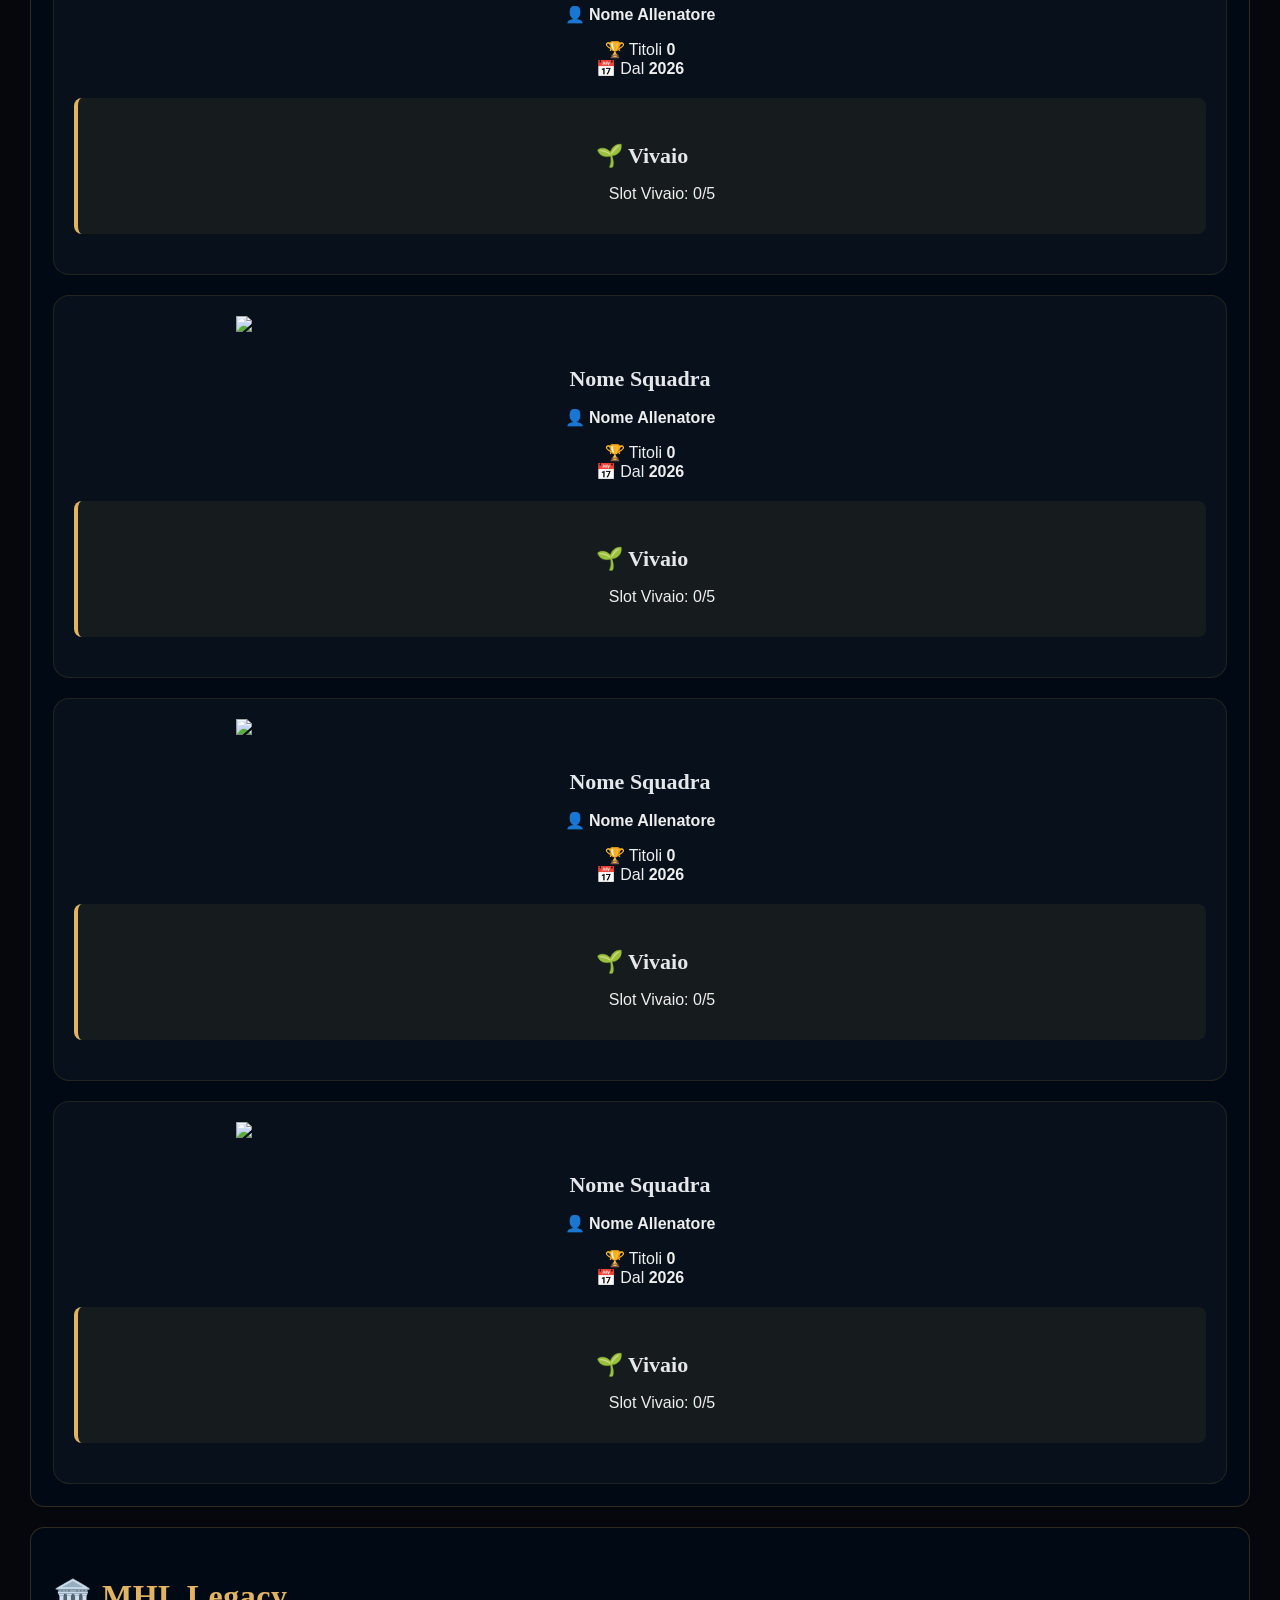
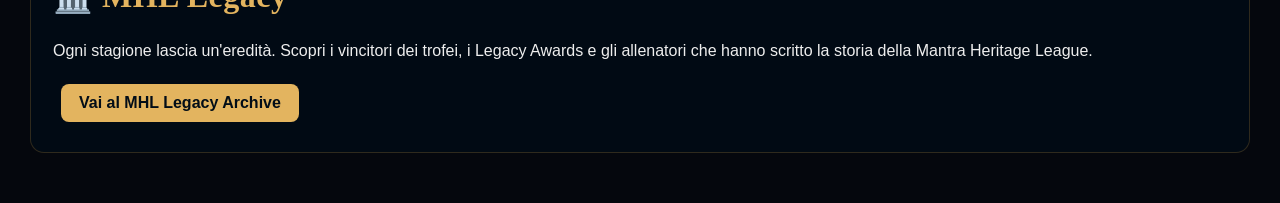
==== commit eb5bf8bb: "Update regolamento vivaio" ====
--- a/allenatori.html
+++ b/allenatori.html
@@ -132,7 +132,7 @@
                 <div class="manager-card">
 
                     <div>
-                        <img class="manager-logo" src="images/team-placeholder.png">
+                        <img class="manager-logo" src="images/olimpia-balti.png">
                     </div>
 
                     <h3>Olimpia Balti</h3>
